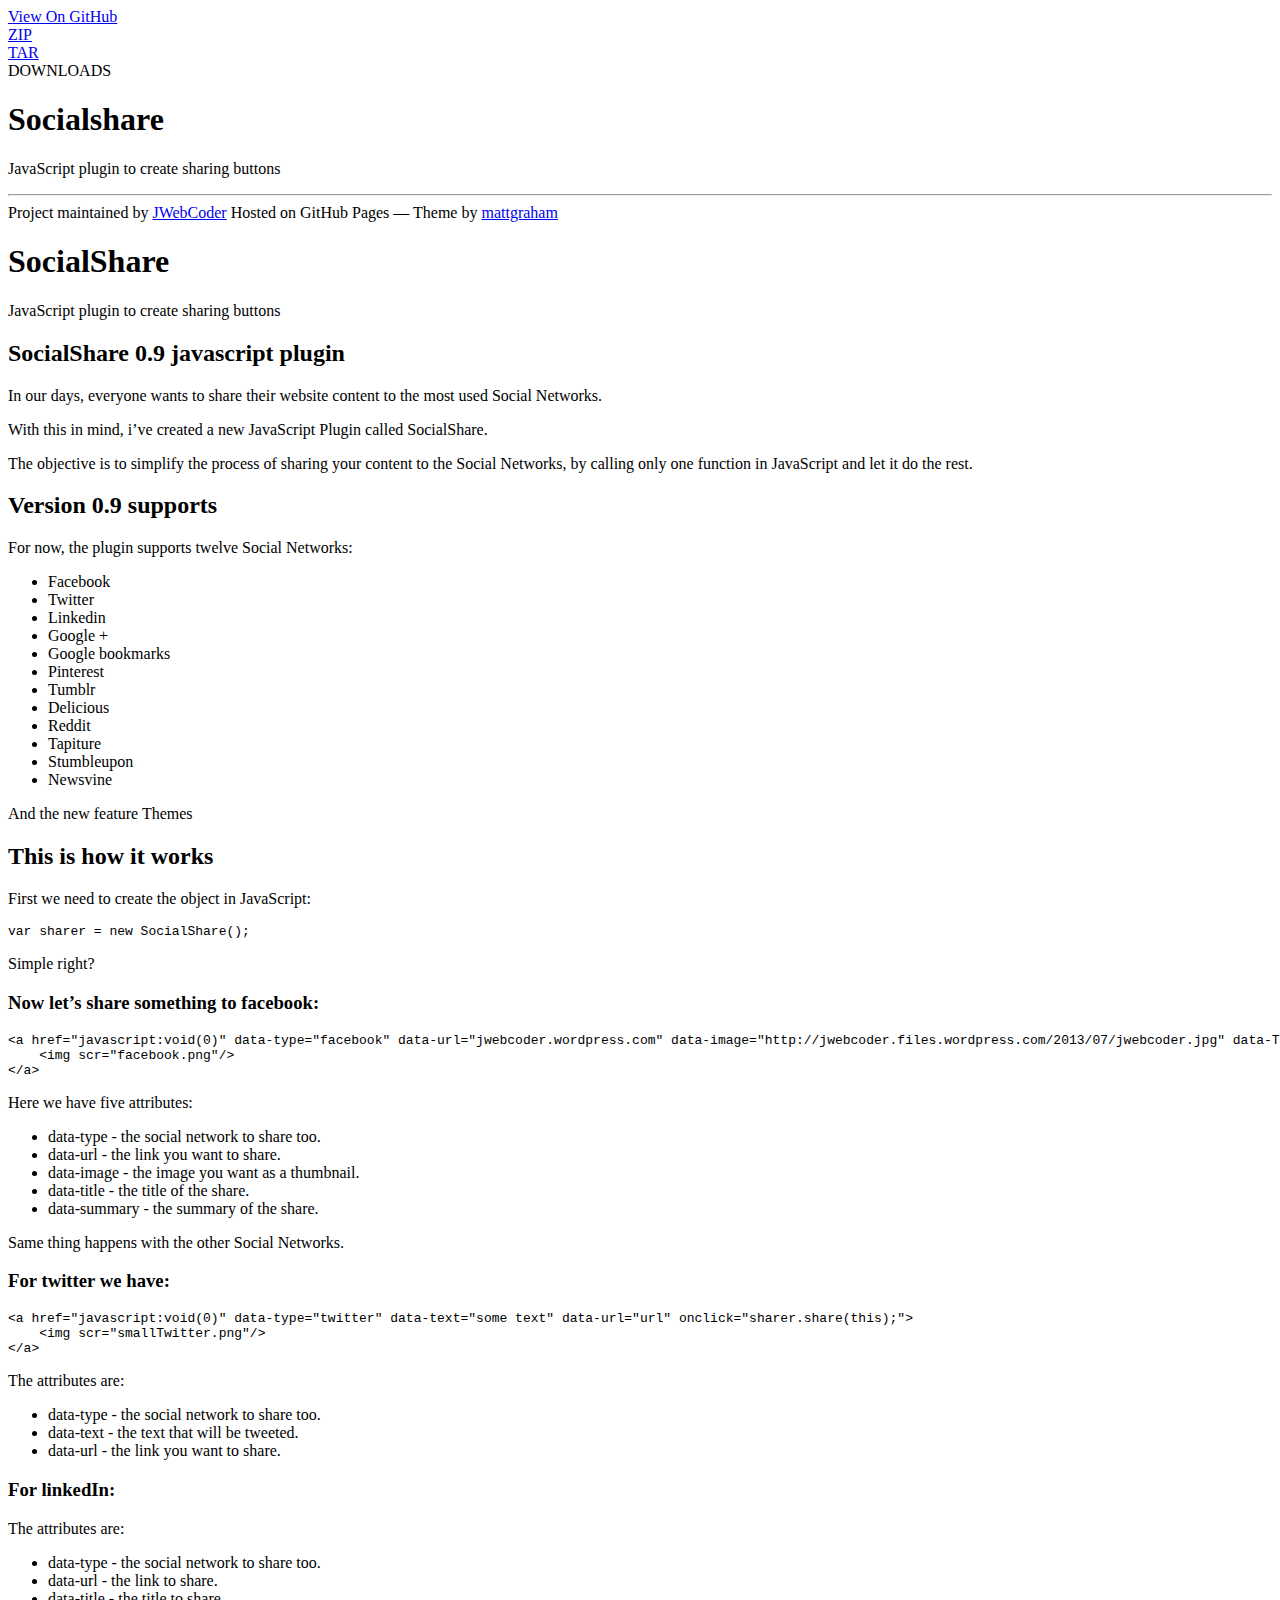
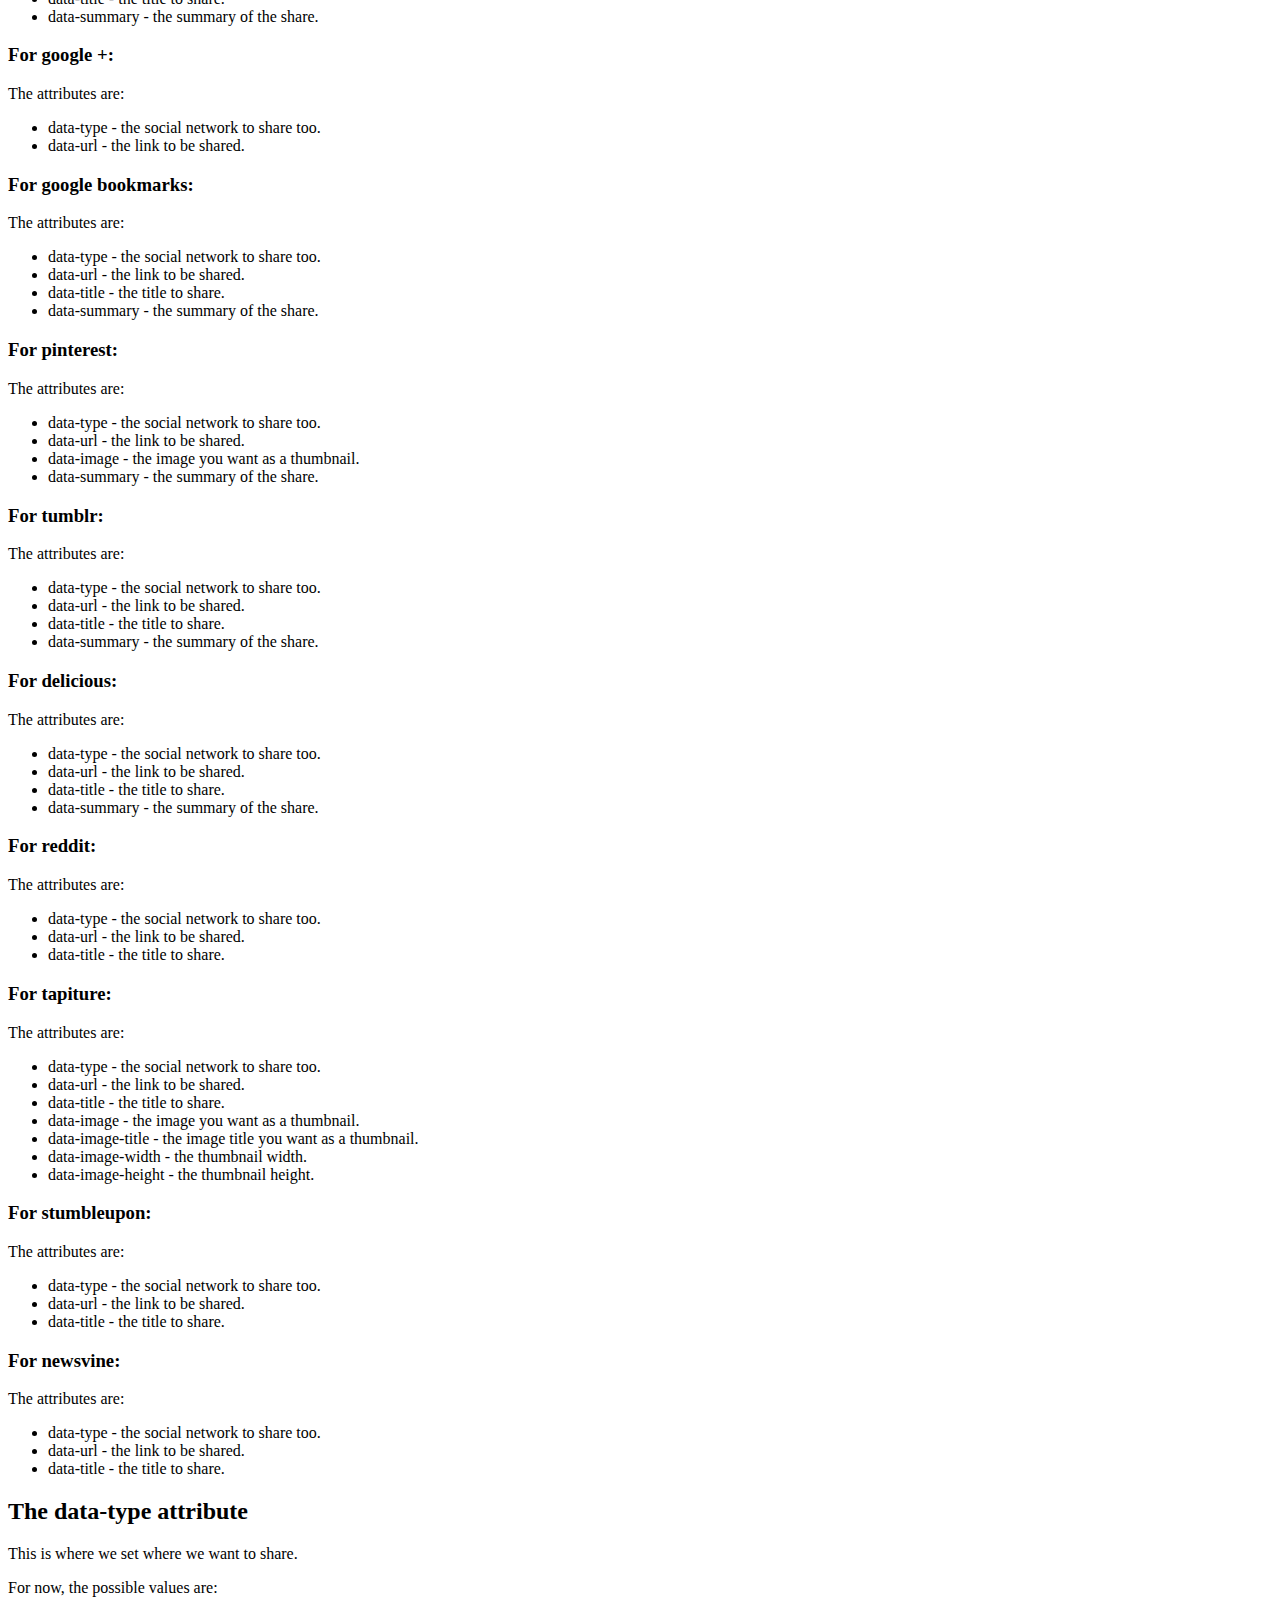
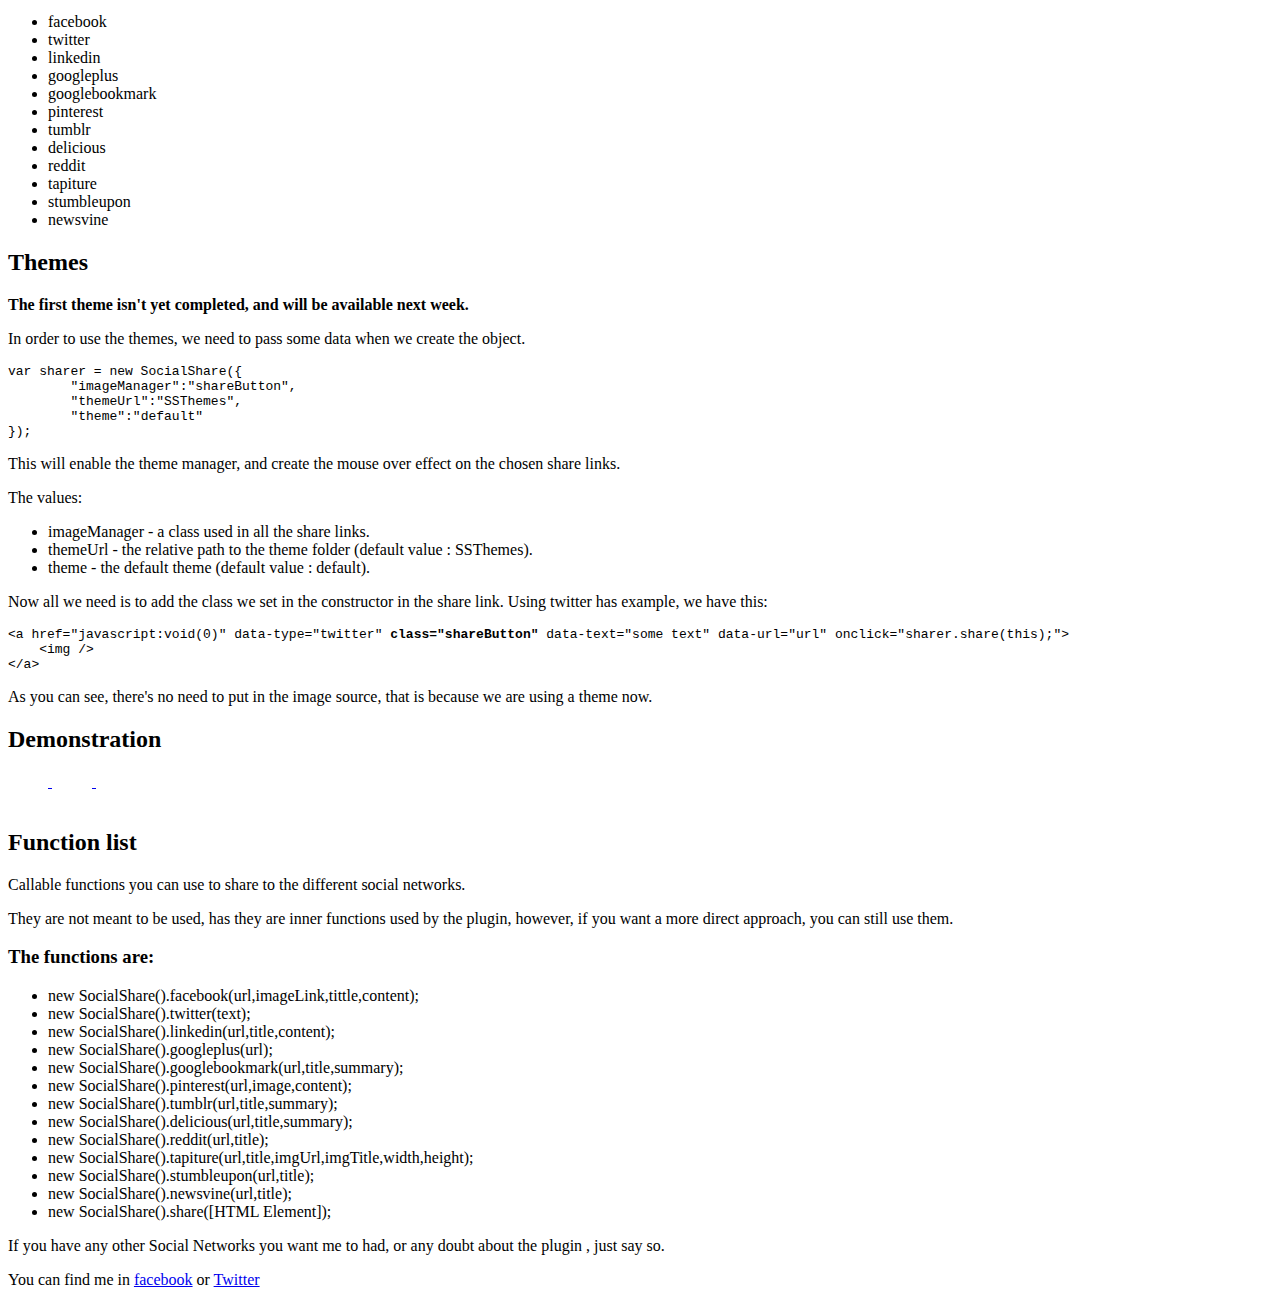
==== index.html @ 1e23820e "Version 0.9" ====
<!doctype html>
<html>
  <head>
    <meta charset="utf-8">
    <meta http-equiv="X-UA-Compatible" content="chrome=1">
    <title>Socialshare by JWebCoder</title>
    <link rel="stylesheet" href="stylesheets/styles.css">
    <link rel="stylesheet" href="stylesheets/pygment_trac.css">
    <script src="https://ajax.googleapis.com/ajax/libs/jquery/1.7.1/jquery.min.js"></script>
    <script src="javascripts/respond.js"></script>
    <script src="javascripts/SocialShare.js"></script>
    <script type="text/javascript">
		var sharer = new SocialShare({
			"imageManager":"shareButton",
			"themeUrl":"javascripts/SSThemes",
			"theme":"default"
		});
    </script>
    <!--[if lt IE 9]>
      <script src="//html5shiv.googlecode.com/svn/trunk/html5.js"></script>
    <![endif]-->
    <!--[if lt IE 8]>
    <link rel="stylesheet" href="stylesheets/ie.css">
    <![endif]-->
    <meta name="viewport" content="width=device-width, initial-scale=1, user-scalable=no">

  </head>
  <body>
      <script type="text/javascript">

        var _gaq = _gaq || [];
        _gaq.push(['_setAccount', 'UA-32471536-1']);
        _gaq.push(['_trackPageview']);
      
        (function() {
          var ga = document.createElement('script'); ga.type = 'text/javascript'; ga.async = true;
          ga.src = ('https:' == document.location.protocol ? 'https://ssl' : 'http://www') + '.google-analytics.com/ga.js';
          var s = document.getElementsByTagName('script')[0]; s.parentNode.insertBefore(ga, s);
        })();
      
      </script>
      <div id="header">
        <nav>
          <li class="fork"><a href="https://github.com/JWebCoder/SocialShare">View On GitHub</a></li>
          <li class="downloads"><a href="https://github.com/JWebCoder/SocialShare/zipball/master">ZIP</a></li>
          <li class="downloads"><a href="https://github.com/JWebCoder/SocialShare/tarball/master">TAR</a></li>
          <li class="title">DOWNLOADS</li>
        </nav>
      </div><!-- end header -->

    <div class="wrapper">

      <section>
        <div id="title">
          <h1>Socialshare</h1>
          <p>JavaScript plugin to create sharing buttons</p>
          <hr>
          <span class="credits left">Project maintained by <a href="https://github.com/JWebCoder">JWebCoder</a></span>
          <span class="credits right">Hosted on GitHub Pages &mdash; Theme by <a href="https://twitter.com/michigangraham">mattgraham</a></span>
        </div>

        <h1>
<a name="socialshare" class="anchor" href="#socialshare"><span class="octicon octicon-link"></span></a>SocialShare</h1>

<p>JavaScript plugin to create sharing buttons</p>

<h2>
<a name="socialshare-09-javascript-plugin" class="anchor" href="#socialshare-09-javascript-plugin"><span class="octicon octicon-link"></span></a>SocialShare 0.9 javascript plugin</h2>

<p>In our days, everyone wants to share their website content to the most used Social Networks.</p>

<p>With this in mind, i’ve created a new JavaScript Plugin called SocialShare.</p>

<p>The objective is to simplify the process of sharing your content to the Social Networks, by calling only one function in JavaScript and let it do the rest.</p>

<h2>
<a name="version-09-supports" class="anchor" href="#version-09-supports"><span class="octicon octicon-link"></span></a>Version 0.9 supports</h2>

<p>For now, the plugin supports twelve Social Networks:</p>

<ul>
<li>Facebook</li>
<li>Twitter</li>
<li>Linkedin</li>
<li>Google +</li>
<li>Google bookmarks</li>
<li>Pinterest</li>
<li>Tumblr</li>
<li>Delicious</li>
<li>Reddit</li>
<li>Tapiture</li>
<li>Stumbleupon</li>
<li>Newsvine</li>
</ul>

<p>And the new feature Themes</p>
<h2>
<a name="this-is-how-it-works" class="anchor" href="#this-is-how-it-works"><span class="octicon octicon-link"></span></a>This is how it works</h2>

<p>First we need to create the object in JavaScript:</p>

<pre><code>var sharer = new SocialShare();
</code></pre>

<p>Simple right?</p>

<h3>
<a name="now-lets-share-something-to-facebook" class="anchor" href="#now-lets-share-something-to-facebook"><span class="octicon octicon-link"></span></a>Now let’s share something to facebook:</h3>

<pre><code>&lt;a href="javascript:void(0)" data-type="facebook" data-url="jwebcoder.wordpress.com" data-image="http://jwebcoder.files.wordpress.com/2013/07/jwebcoder.jpg" data-Title="JWebCoder - The blog you can't miss" data-summary="A blog with a little bit of everything in computer programming, applications, games, hardware, etc... Try, view and comment." onclick="sharer.share(this);"&gt;
    &lt;img scr="facebook.png"/&gt;
&lt;/a&gt;
</code></pre>

<p>Here we have five attributes:</p>

<ul>
<li>data-type - the social network to share too.</li>
<li>data-url - the link you want to share.</li>
<li>data-image - the image you want as a thumbnail.</li>
<li>data-title - the title of the share.</li>
<li>data-summary - the summary of the share.</li>
</ul><p>Same thing happens with the other Social Networks.</p>

<h3>
<a name="for-twitter-we-have" class="anchor" href="#for-twitter-we-have"><span class="octicon octicon-link"></span></a>For twitter we have:</h3>

<pre><code>&lt;a href="javascript:void(0)" data-type="twitter" data-text="some text" data-url="url" onclick="sharer.share(this);"&gt;
    &lt;img scr="smallTwitter.png"/&gt;
&lt;/a&gt;
</code></pre>

<p>The attributes are:</p>

<ul>
<li>data-type - the social network to share too.</li>
<li>data-text - the text that will be tweeted.</li>
<li>data-url - the link you want to share.</li>
</ul><h3>
<a name="for-linkedin" class="anchor" href="#for-linkedin"><span class="octicon octicon-link"></span></a>For linkedIn:</h3>

<p>The attributes are:</p>

<ul>
<li>data-type - the social network to share too.</li>
<li>data-url - the link to share.</li>
<li>data-title - the title to share.</li>
<li>data-summary - the summary of the share.</li>
</ul><h3>
<a name="for-google-" class="anchor" href="#for-google-"><span class="octicon octicon-link"></span></a>For google +:</h3>

<p>The attributes are:</p>

<ul>
<li>data-type - the social network to share too.</li>
<li>data-url - the link to be shared.</li>
</ul><h3>
<a name="for-google-bookmarks" class="anchor" href="#for-google-bookmarks"><span class="octicon octicon-link"></span></a>For google bookmarks:</h3>

<p>The attributes are:</p>

<ul>
<li>data-type - the social network to share too.</li>
<li>data-url - the link to be shared.</li>
<li>data-title - the title to share.</li>
<li>data-summary - the summary of the share.</li>
</ul><h3>
<a name="for-pinterest" class="anchor" href="#for-pinterest"><span class="octicon octicon-link"></span></a>For pinterest:</h3>

<p>The attributes are:</p>

<ul>
<li>data-type - the social network to share too.</li>
<li>data-url - the link to be shared.</li>
<li>data-image - the image you want as a thumbnail.</li>
<li>data-summary - the summary of the share.</li>
</ul><h3>
<a name="for-tumblr" class="anchor" href="#for-tumblr"><span class="octicon octicon-link"></span></a>For tumblr:</h3>

<p>The attributes are:</p>

<ul>
<li>data-type - the social network to share too.</li>
<li>data-url - the link to be shared.</li>
<li>data-title - the title to share.</li>
<li>data-summary - the summary of the share.</li>
</ul><h3>
<a name="for-delicious" class="anchor" href="#for-delicious"><span class="octicon octicon-link"></span></a>For delicious:</h3>

<p>The attributes are:</p>

<ul>
<li>data-type - the social network to share too.</li>
<li>data-url - the link to be shared.</li>
<li>data-title - the title to share.</li>
<li>data-summary - the summary of the share.</li>
</ul><h3>
<a name="for-reddit" class="anchor" href="#for-reddit"><span class="octicon octicon-link"></span></a>For reddit:</h3>

<p>The attributes are:</p>

<ul>
<li>data-type - the social network to share too.</li>
<li>data-url - the link to be shared.</li>
<li>data-title - the title to share.</li>
</ul><h3>
<a name="for-tapiture" class="anchor" href="#for-tapiture"><span class="octicon octicon-link"></span></a>For tapiture:</h3>

<p>The attributes are:</p>

<ul>
<li>data-type - the social network to share too.</li>
<li>data-url - the link to be shared.</li>
<li>data-title - the title to share.</li>
<li>data-image - the image you want as a thumbnail.</li>
<li>data-image-title - the image title you want as a thumbnail.</li>
<li>data-image-width - the thumbnail width.</li>
<li>data-image-height - the thumbnail height.</li>
</ul><h3>
<a name="for-stumbleupon" class="anchor" href="#for-stumbleupon"><span class="octicon octicon-link"></span></a>For stumbleupon:</h3>

<p>The attributes are:</p>

<ul>
<li>data-type - the social network to share too.</li>
<li>data-url - the link to be shared.</li>
<li>data-title - the title to share.</li>
</ul><h3>
<a name="for-newsvine" class="anchor" href="#for-newsvine"><span class="octicon octicon-link"></span></a>For newsvine:</h3>

<p>The attributes are:</p>

<ul>
<li>data-type - the social network to share too.</li>
<li>data-url - the link to be shared.</li>
<li>data-title - the title to share.</li>
</ul><h2>
<a name="the-data-type-attribute" class="anchor" href="#the-data-type-attribute"><span class="octicon octicon-link"></span></a>The data-type attribute</h2>

<p>This is where we set where we want to share.</p>

<p>For now, the possible values are:</p>

<ul>
<li>facebook</li>
<li>twitter</li>
<li>linkedin</li>
<li>googleplus</li>
<li>googlebookmark</li>
<li>pinterest</li>
<li>tumblr</li>
<li>delicious</li>
<li>reddit</li>
<li>tapiture</li>
<li>stumbleupon</li>
<li>newsvine</li>
</ul><h2>
<a name="themes" class="anchor" href="#themes"><span class="octicon octicon-link"></span></a>Themes</h2>

<p><strong>The first theme isn't yet completed, and will be available next week.</strong></p>

<p>In order to use the themes, we need to pass some data when we create the object.</p>
<pre><code>var sharer = new SocialShare({
	"imageManager":"shareButton",
	"themeUrl":"SSThemes",
	"theme":"default"
});
</code></pre>

<p>This will enable the theme manager, and create the mouse over effect on the chosen share links.</p>
<p>The values:</p>
<ul>
<li>imageManager - a class used in all the share links.</li>
<li>themeUrl - the relative path to the theme folder (default value : SSThemes).</li>
<li>theme - the default theme (default value : default).</li>
</ul>

<p>Now all we need is to add the class we set in the constructor in the share link. Using twitter has example, we have this:</p>

<pre><code>&lt;a href="javascript:void(0)" data-type="twitter" <strong>class="shareButton"</strong> data-text="some text" data-url="url" onclick="sharer.share(this);"&gt;
    &lt;img /&gt;
&lt;/a&gt;
</code></pre>

<p>As you can see, there's no need to put in the image source, that is because we are using a theme now.</p>

<h2>Demonstration</h2>
<a href="javascript:void(0)" class="shareButton" onclick="sharer.share(this);" data-type="facebook" data-url="https://github.com/JWebCoder/SocialShare/" data-image="http://jwebcoder.files.wordpress.com/2013/07/social-share.jpg?w=600&h=270&crop=1" data-title="SocialShare - the best Sharing plugin" data-summary="The objective is to simplify the process of sharing your content to the Social Networks, by calling only one function in JavaScript and let it do the rest.">
<img style="width:40px;"/>
</a>
<a href="javascript:void(0)" class="shareButton" onclick="sharer.share(this);" data-type="twitter" data-url="https://github.com/JWebCoder/SocialShare/" data-text="SocialShare - the best Sharing plugin">
<img style="width:40px;"/>
</a>
<a href="javascript:void(0)" class="shareButton" onclick="sharer.share(this);" data-type="linkedin" data-url="https://github.com/JWebCoder/SocialShare/" data-title="SocialShare - the best Sharing plugin" data-summary="The objective is to simplify the process of sharing your content to the Social Networks, by calling only one function in JavaScript and let it do the rest.">
<img style="width:40px;"/>
</a>
<br/><br/>
<h2>
<a name="function-list" class="anchor" href="#function-list"><span class="octicon octicon-link"></span></a>Function list</h2>

<p>Callable functions you can use to share to the different social networks.</p>

<p>They are not meant to be used, has they are inner functions used by the plugin, however, if you want a more direct approach, you can still use them.</p>

<h3>
<a name="the-functions-are" class="anchor" href="#the-functions-are"><span class="octicon octicon-link"></span></a>The functions are:</h3>

<ul>
<li>new SocialShare().facebook(url,imageLink,tittle,content);</li>
<li>new SocialShare().twitter(text);</li>
<li>new SocialShare().linkedin(url,title,content);</li>
<li>new SocialShare().googleplus(url);</li>
<li>new SocialShare().googlebookmark(url,title,summary);</li>
<li>new SocialShare().pinterest(url,image,content);</li>
<li>new SocialShare().tumblr(url,title,summary);</li>
<li>new SocialShare().delicious(url,title,summary);</li>
<li>new SocialShare().reddit(url,title);</li>
<li>new SocialShare().tapiture(url,title,imgUrl,imgTitle,width,height);</li>
<li>new SocialShare().stumbleupon(url,title);</li>
<li>new SocialShare().newsvine(url,title);</li>
<li>new SocialShare().share([HTML Element]);</li>
</ul><p>If you have any other Social Networks you want me to had, or any doubt about the plugin , just say so.</p>

<p>You can find me in <a href="https://www.facebook.com/JWebCoder">facebook</a> or <a href="https://twitter.com/JWebCoder">Twitter</a></p>
      </section>

    </div>
    <!--[if !IE]><script>fixScale(document);</script><![endif]-->
    
  </body>
</html>
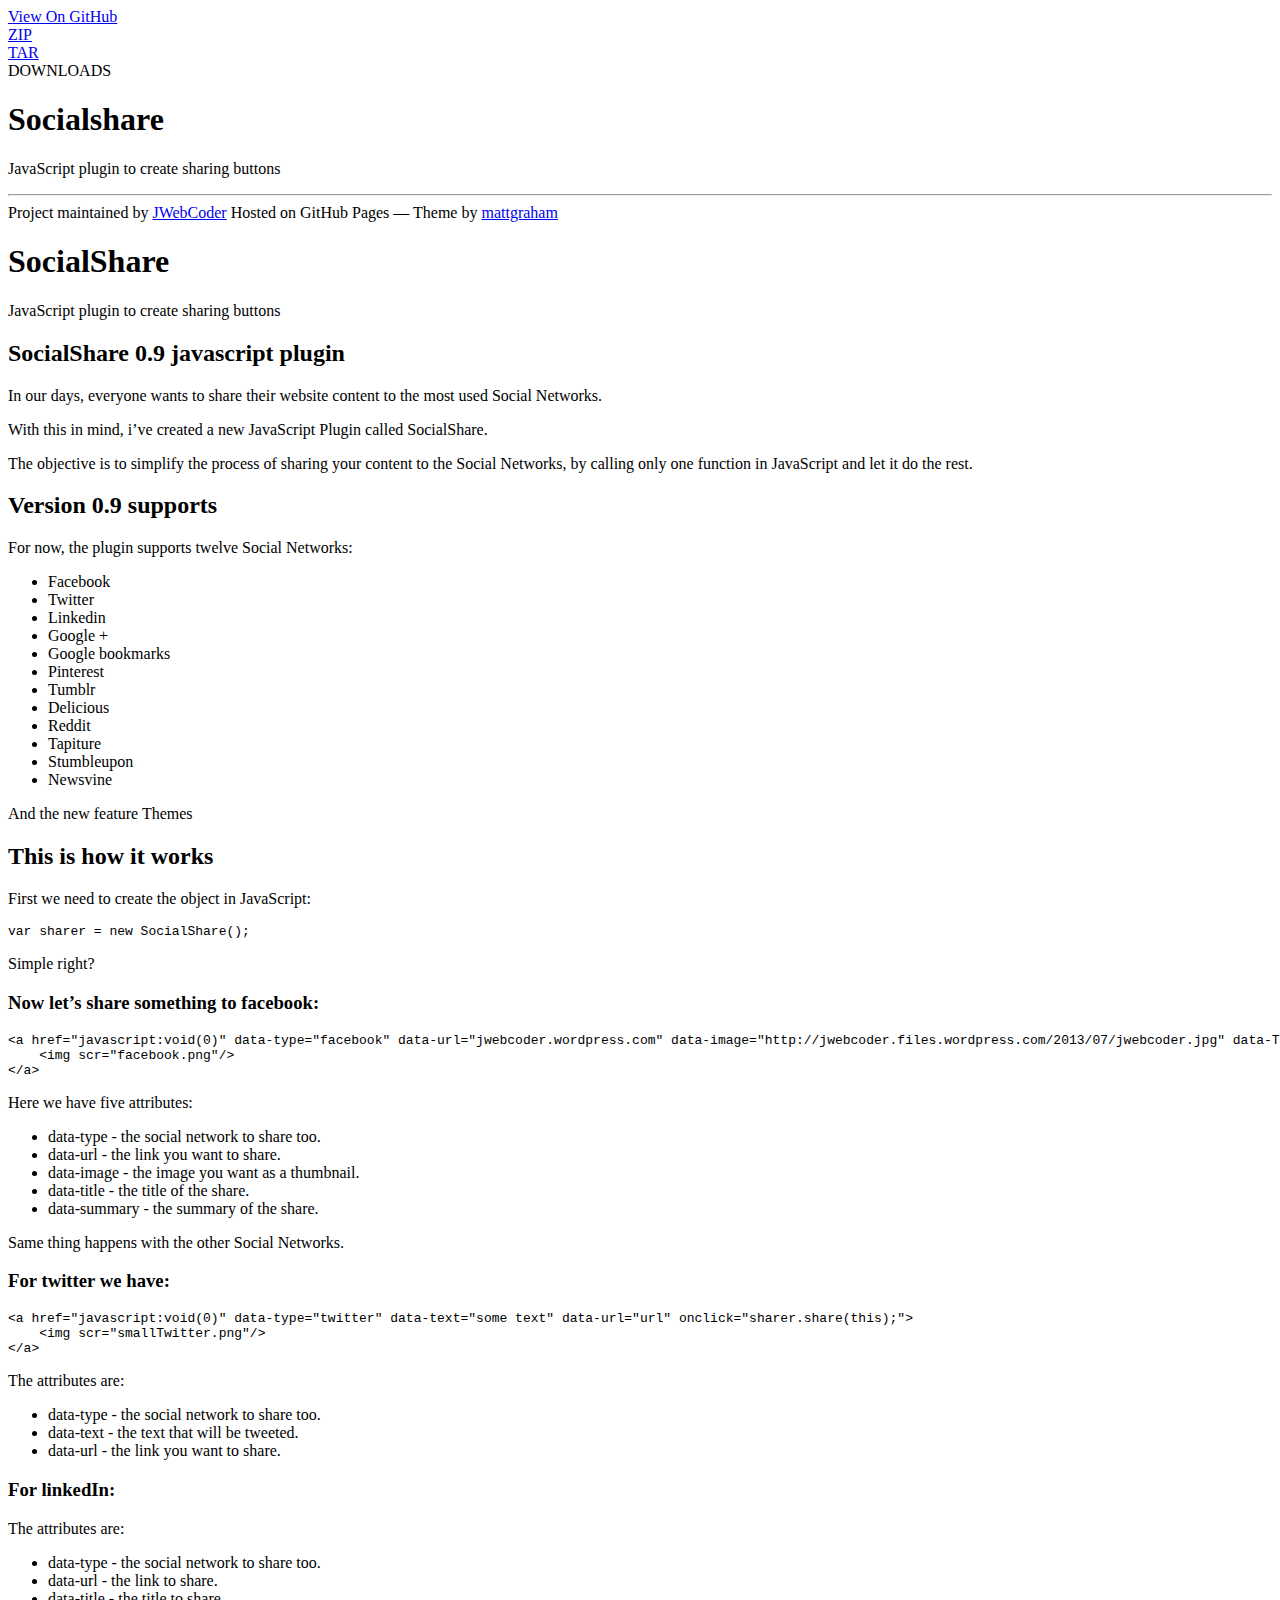
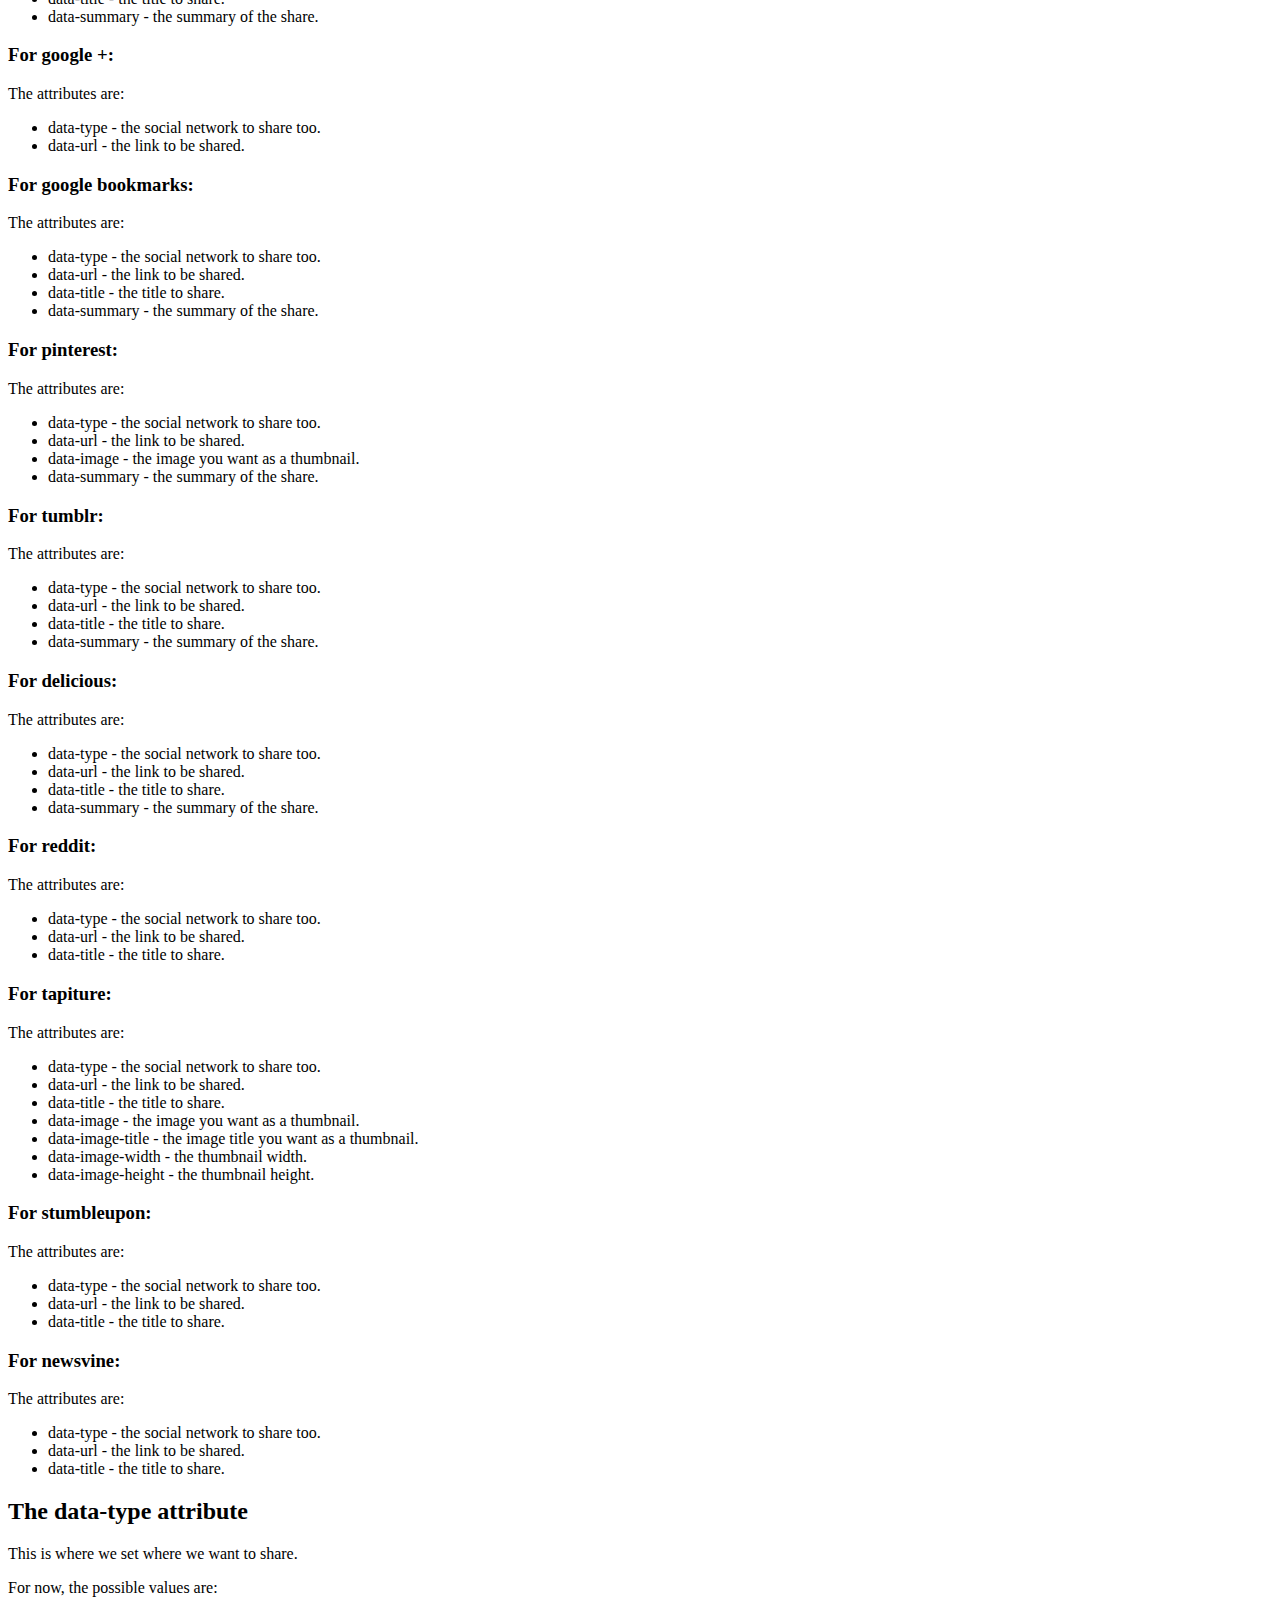
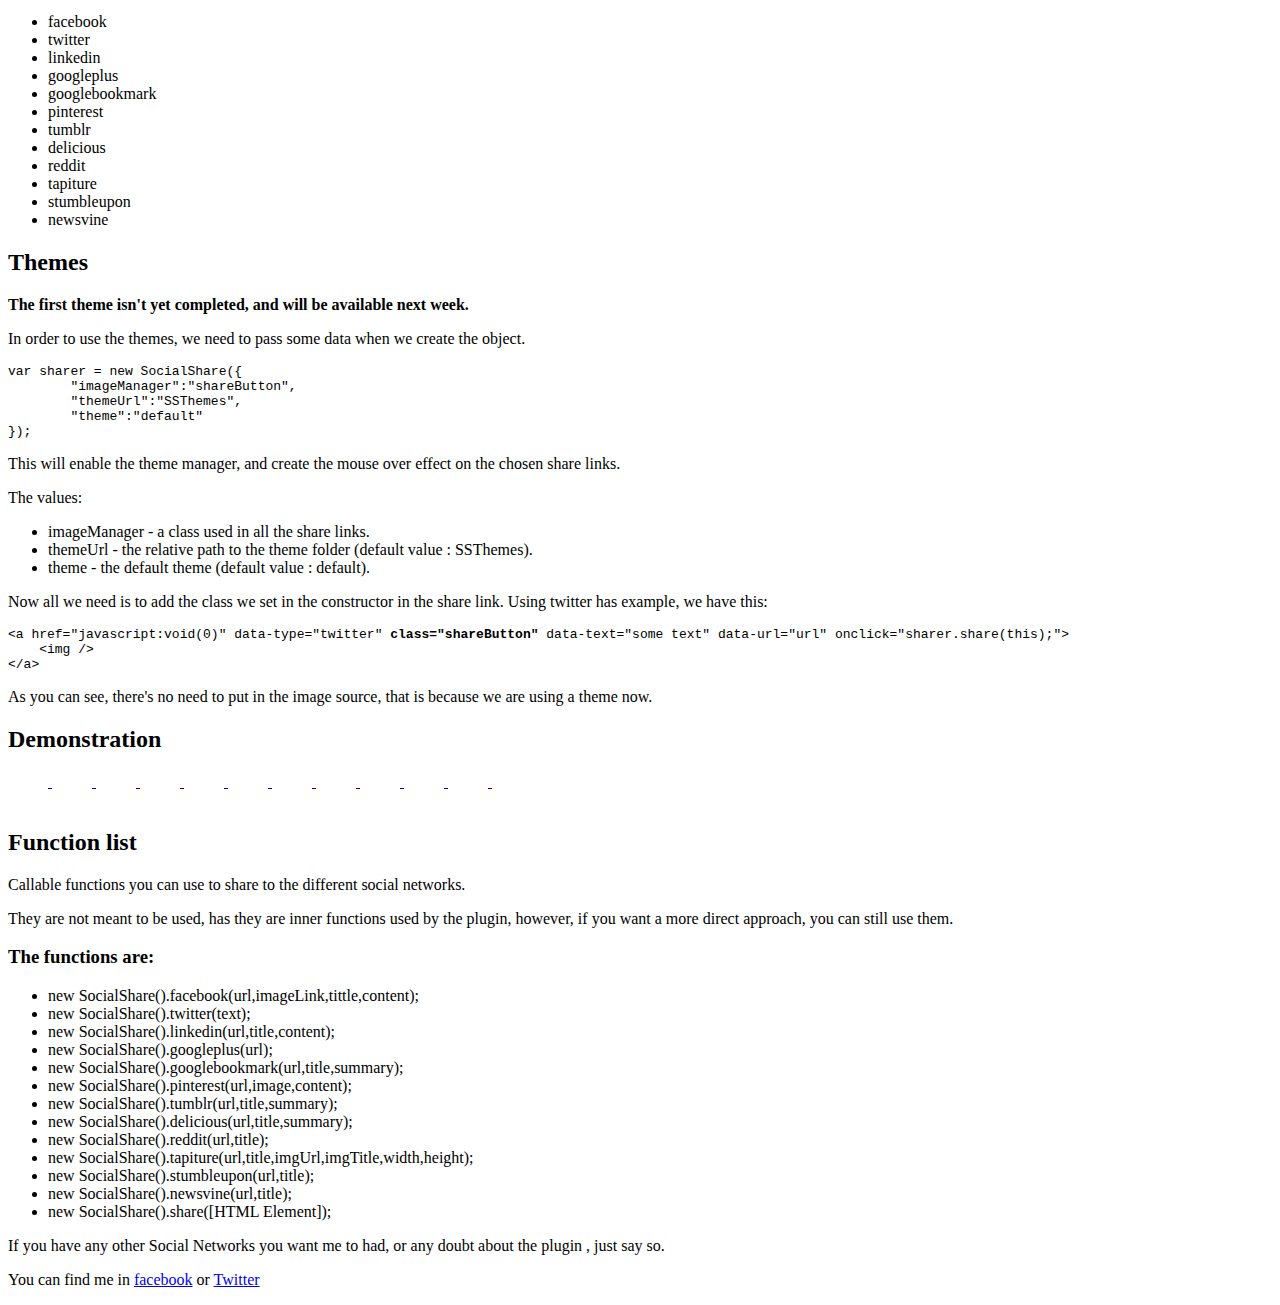
==== commit ee224ce3: "Theme update" ====
--- a/index.html
+++ b/index.html
@@ -12,7 +12,7 @@
     <script type="text/javascript">
 		var sharer = new SocialShare({
 			"imageManager":"shareButton",
-			"themeUrl":"javascripts/SSThemes",
+			"themeUrl":"SSThemes",
 			"theme":"default"
 		});
     </script>
@@ -294,6 +294,33 @@
 <a href="javascript:void(0)" class="shareButton" onclick="sharer.share(this);" data-type="linkedin" data-url="https://github.com/JWebCoder/SocialShare/" data-title="SocialShare - the best Sharing plugin" data-summary="The objective is to simplify the process of sharing your content to the Social Networks, by calling only one function in JavaScript and let it do the rest.">
 <img style="width:40px;"/>
 </a>
+<a href="javascript:void(0)" class="shareButton" onclick="sharer.share(this);" data-type="googleplus" data-url="https://github.com/JWebCoder/SocialShare/">
+<img style="width:40px;"/>
+</a>
+<a href="javascript:void(0)" class="shareButton" onclick="sharer.share(this);" data-type="googlebookmark" data-url="https://github.com/JWebCoder/SocialShare/" data-title="SocialShare - the best Sharing plugin" data-summary="The objective is to simplify the process of sharing your content to the Social Networks, by calling only one function in JavaScript and let it do the rest.">
+<img style="width:40px;"/>
+</a>
+<a href="javascript:void(0)" class="shareButton" onclick="sharer.share(this);" data-type="pinterest" data-url="https://github.com/JWebCoder/SocialShare/" data-image="http://jwebcoder.files.wordpress.com/2013/07/social-share.jpg?w=600&h=270&crop=1" data-summary="The objective is to simplify the process of sharing your content to the Social Networks, by calling only one function in JavaScript and let it do the rest.">
+<img style="width:40px;"/>
+</a>
+<a href="javascript:void(0)" class="shareButton" onclick="sharer.share(this);" data-type="tumblr" data-url="https://github.com/JWebCoder/SocialShare/" data-title="SocialShare - the best Sharing plugin" data-summary="The objective is to simplify the process of sharing your content to the Social Networks, by calling only one function in JavaScript and let it do the rest.">
+<img style="width:40px;"/>
+</a>
+<a href="javascript:void(0)" class="shareButton" onclick="sharer.share(this);" data-type="delicious" data-url="https://github.com/JWebCoder/SocialShare/" data-title="SocialShare - the best Sharing plugin" data-summary="The objective is to simplify the process of sharing your content to the Social Networks, by calling only one function in JavaScript and let it do the rest.">
+<img style="width:40px;"/>
+</a>
+<a href="javascript:void(0)" class="shareButton" onclick="sharer.share(this);" data-type="reddit" data-url="https://github.com/JWebCoder/SocialShare/" data-title="SocialShare - the best Sharing plugin">
+<img style="width:40px;"/>
+</a>
+<a href="javascript:void(0)" class="shareButton" onclick="sharer.share(this);" data-type="tapiture" data-url="https://github.com/JWebCoder/SocialShare/" data-title="SocialShare - the best Sharing plugin" data-image="http://jwebcoder.files.wordpress.com/2013/07/social-share.jpg?w=600&h=270&crop=1" data-image-title="Social Share where you want." data-image-width="600"data-image-height="270">
+<img style="width:40px;"/>
+</a>
+<a href="javascript:void(0)" class="shareButton" onclick="sharer.share(this);" data-type="stumbleupon" data-url="https://github.com/JWebCoder/SocialShare/" data-title="SocialShare - the best Sharing plugin">
+<img style="width:40px;"/>
+</a>
+<a href="javascript:void(0)" class="shareButton" onclick="sharer.share(this);" data-type="newsvine" data-url="https://github.com/JWebCoder/SocialShare/" data-title="SocialShare - the best Sharing plugin">
+<img style="width:40px;"/>
+</a>
 <br/><br/>
 <h2>
 <a name="function-list" class="anchor" href="#function-list"><span class="octicon octicon-link"></span></a>Function list</h2>
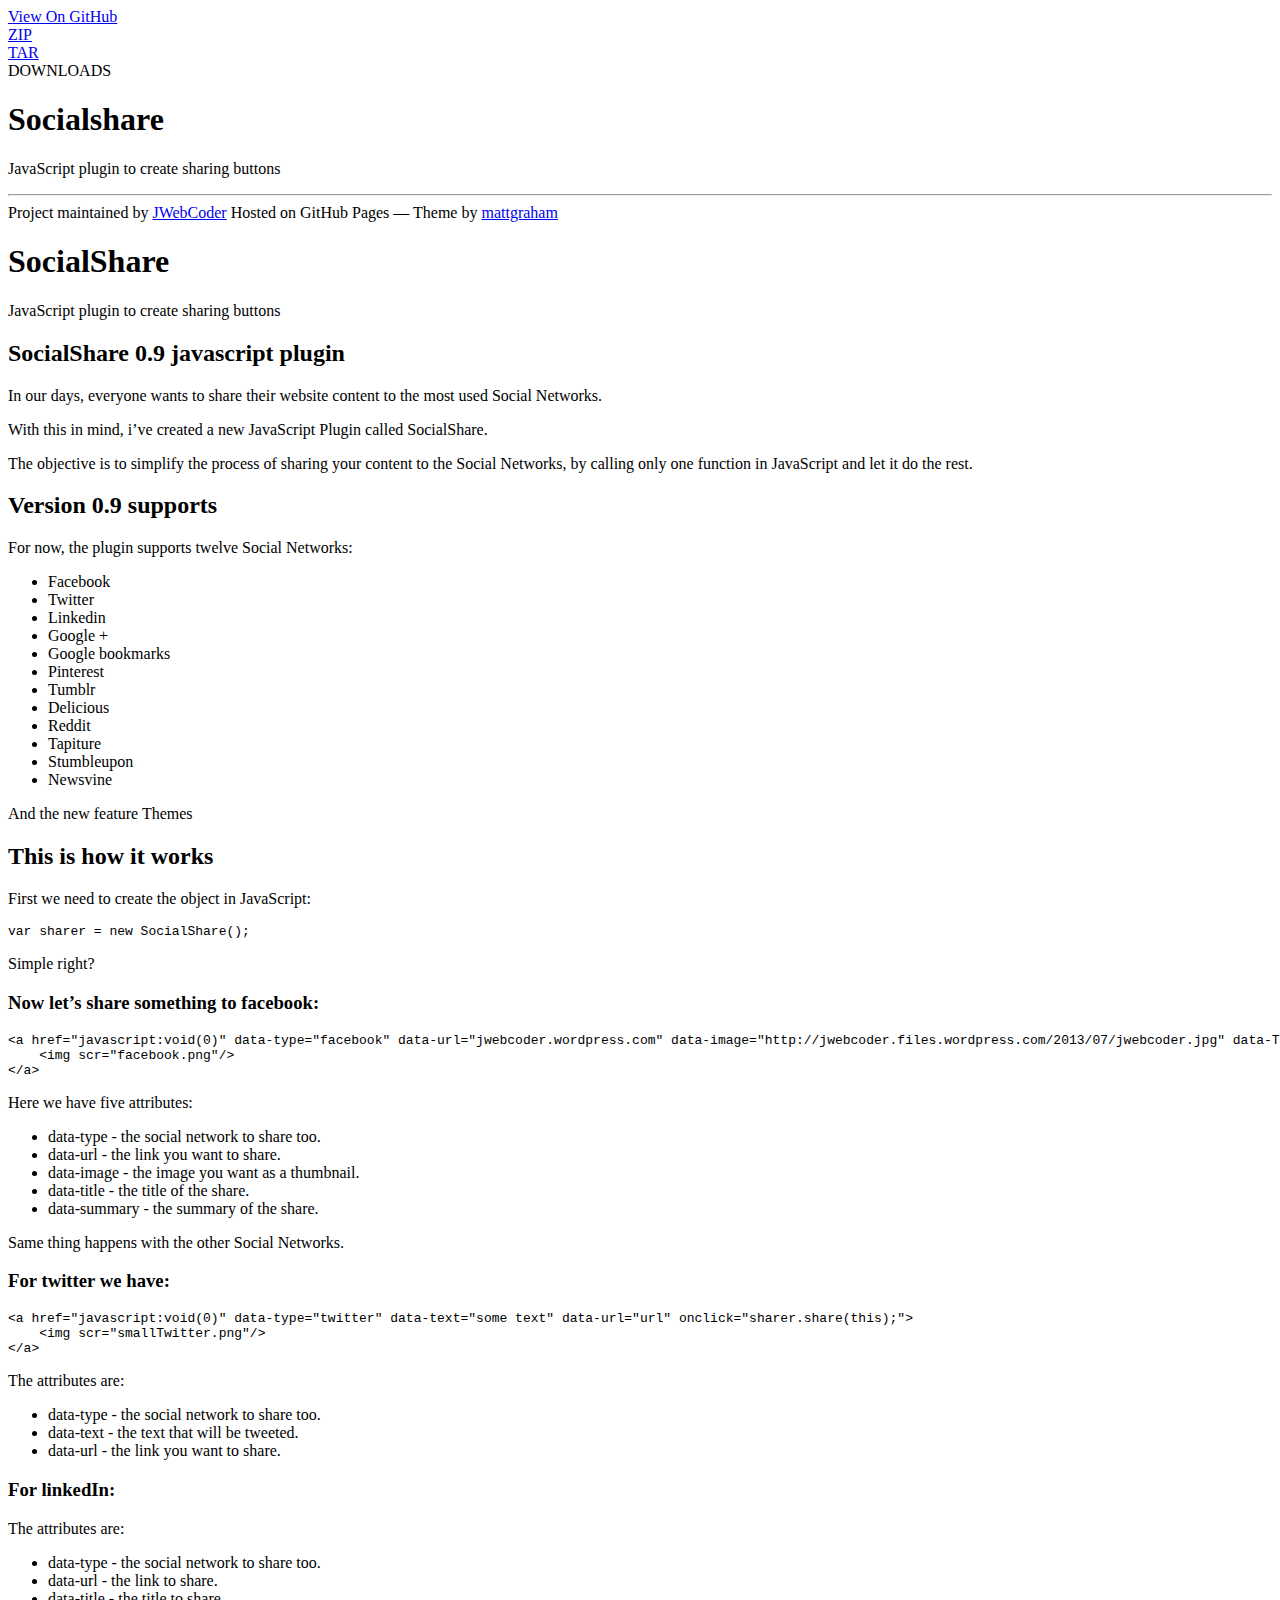
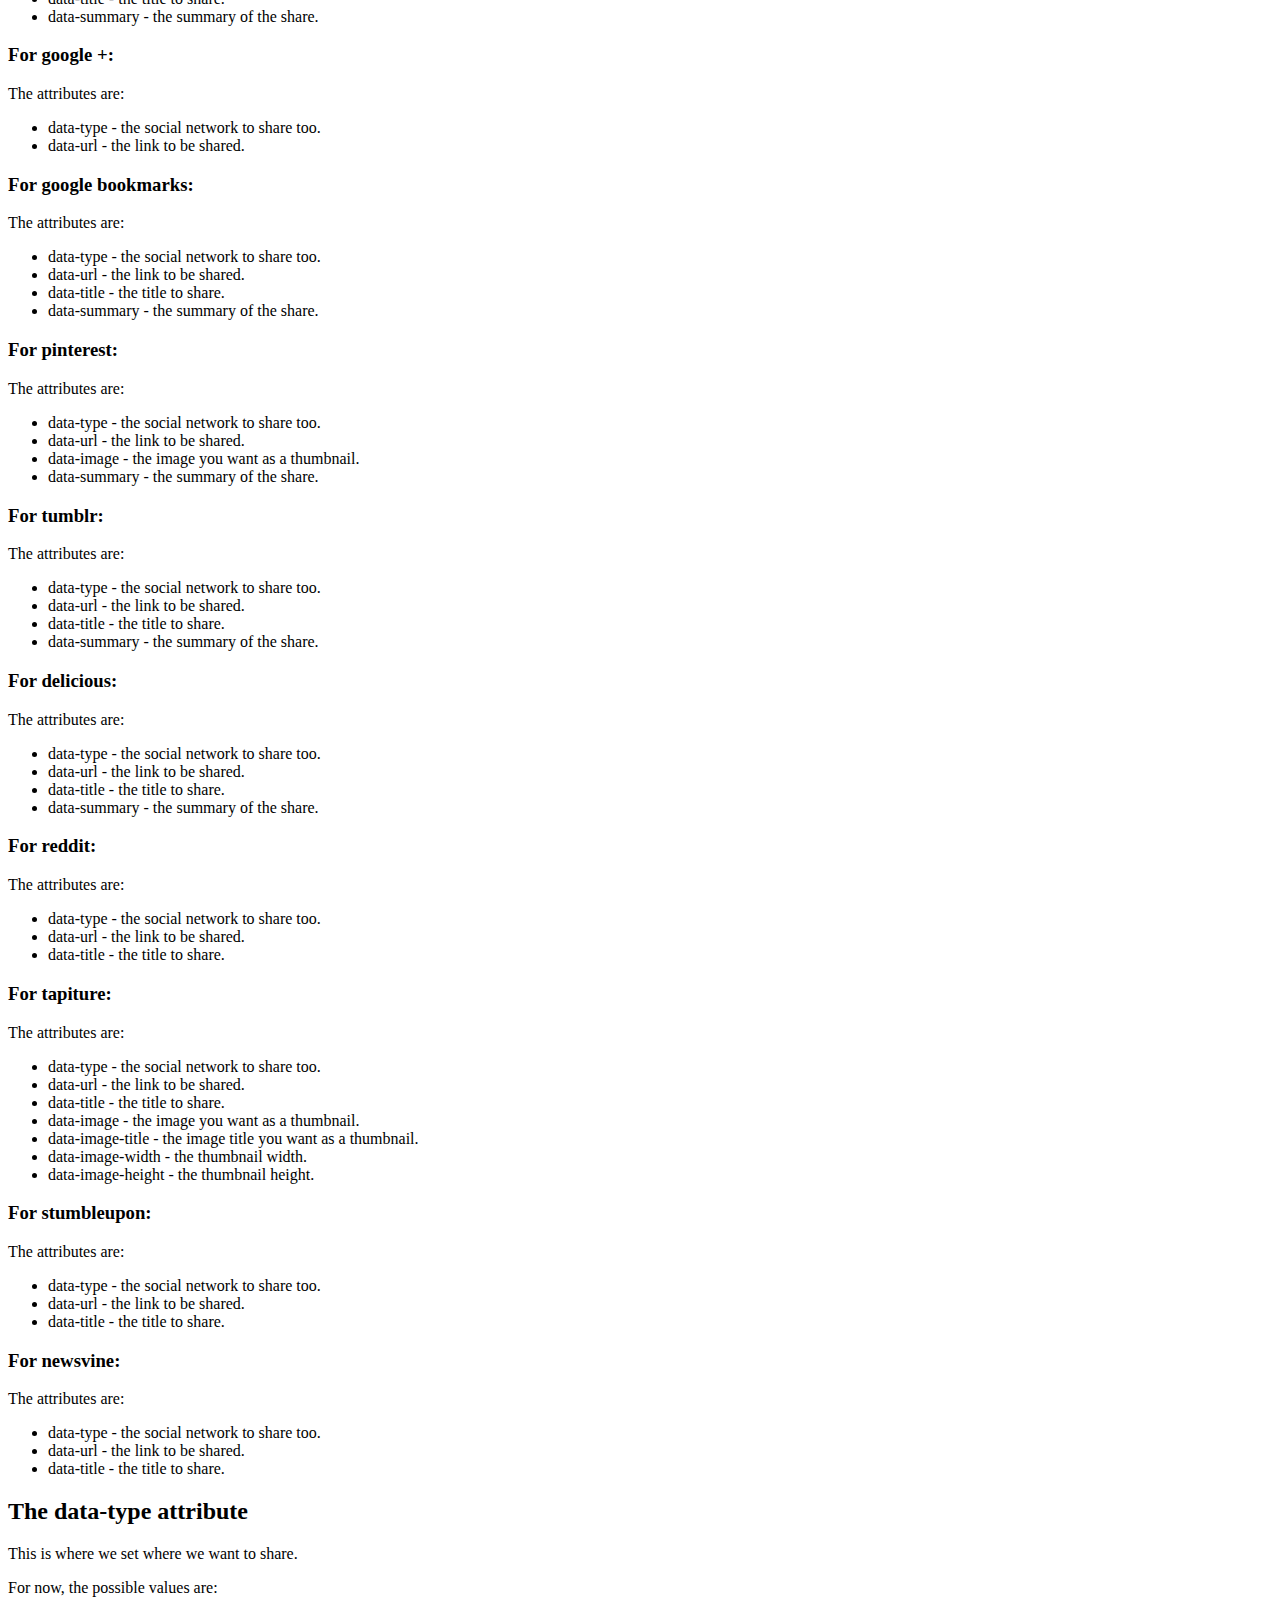
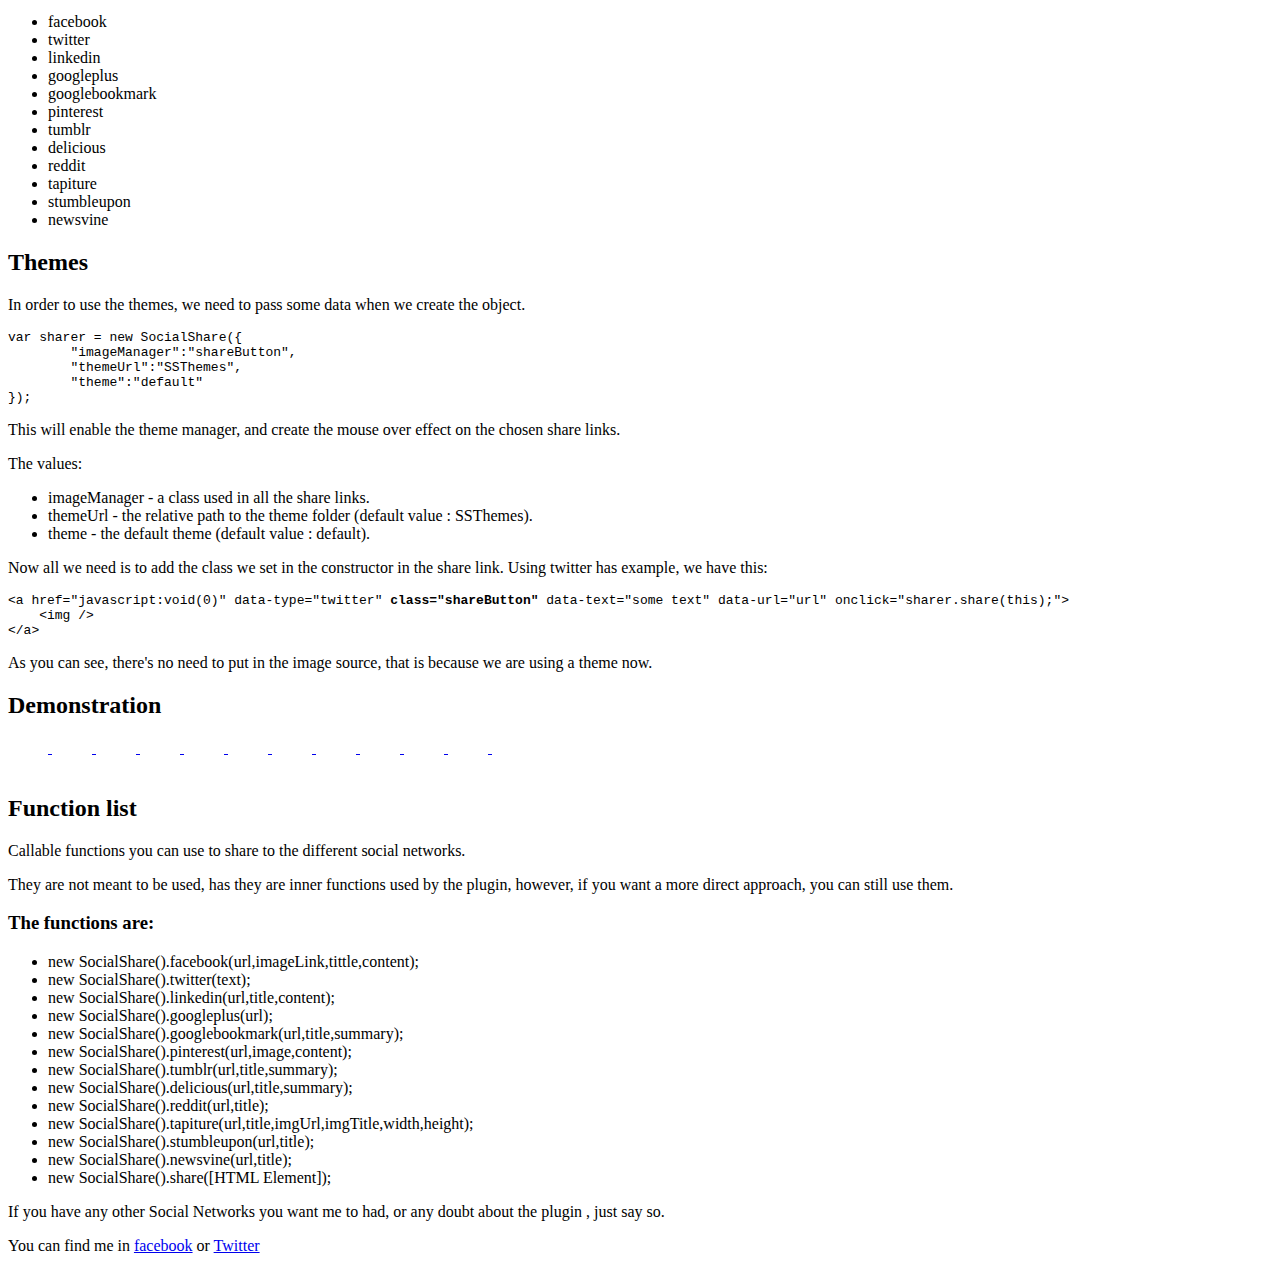
==== commit 0e9b81ab: "Update index.html" ====
--- a/index.html
+++ b/index.html
@@ -13,7 +13,8 @@
 		var sharer = new SocialShare({
 			"imageManager":"shareButton",
 			"themeUrl":"SSThemes",
-			"theme":"default"
+			"theme":"default",
+			"invertTheme":true
 		});
     </script>
     <!--[if lt IE 9]>
@@ -257,8 +258,6 @@
 </ul><h2>
 <a name="themes" class="anchor" href="#themes"><span class="octicon octicon-link"></span></a>Themes</h2>
 
-<p><strong>The first theme isn't yet completed, and will be available next week.</strong></p>
-
 <p>In order to use the themes, we need to pass some data when we create the object.</p>
 <pre><code>var sharer = new SocialShare({
 	"imageManager":"shareButton",
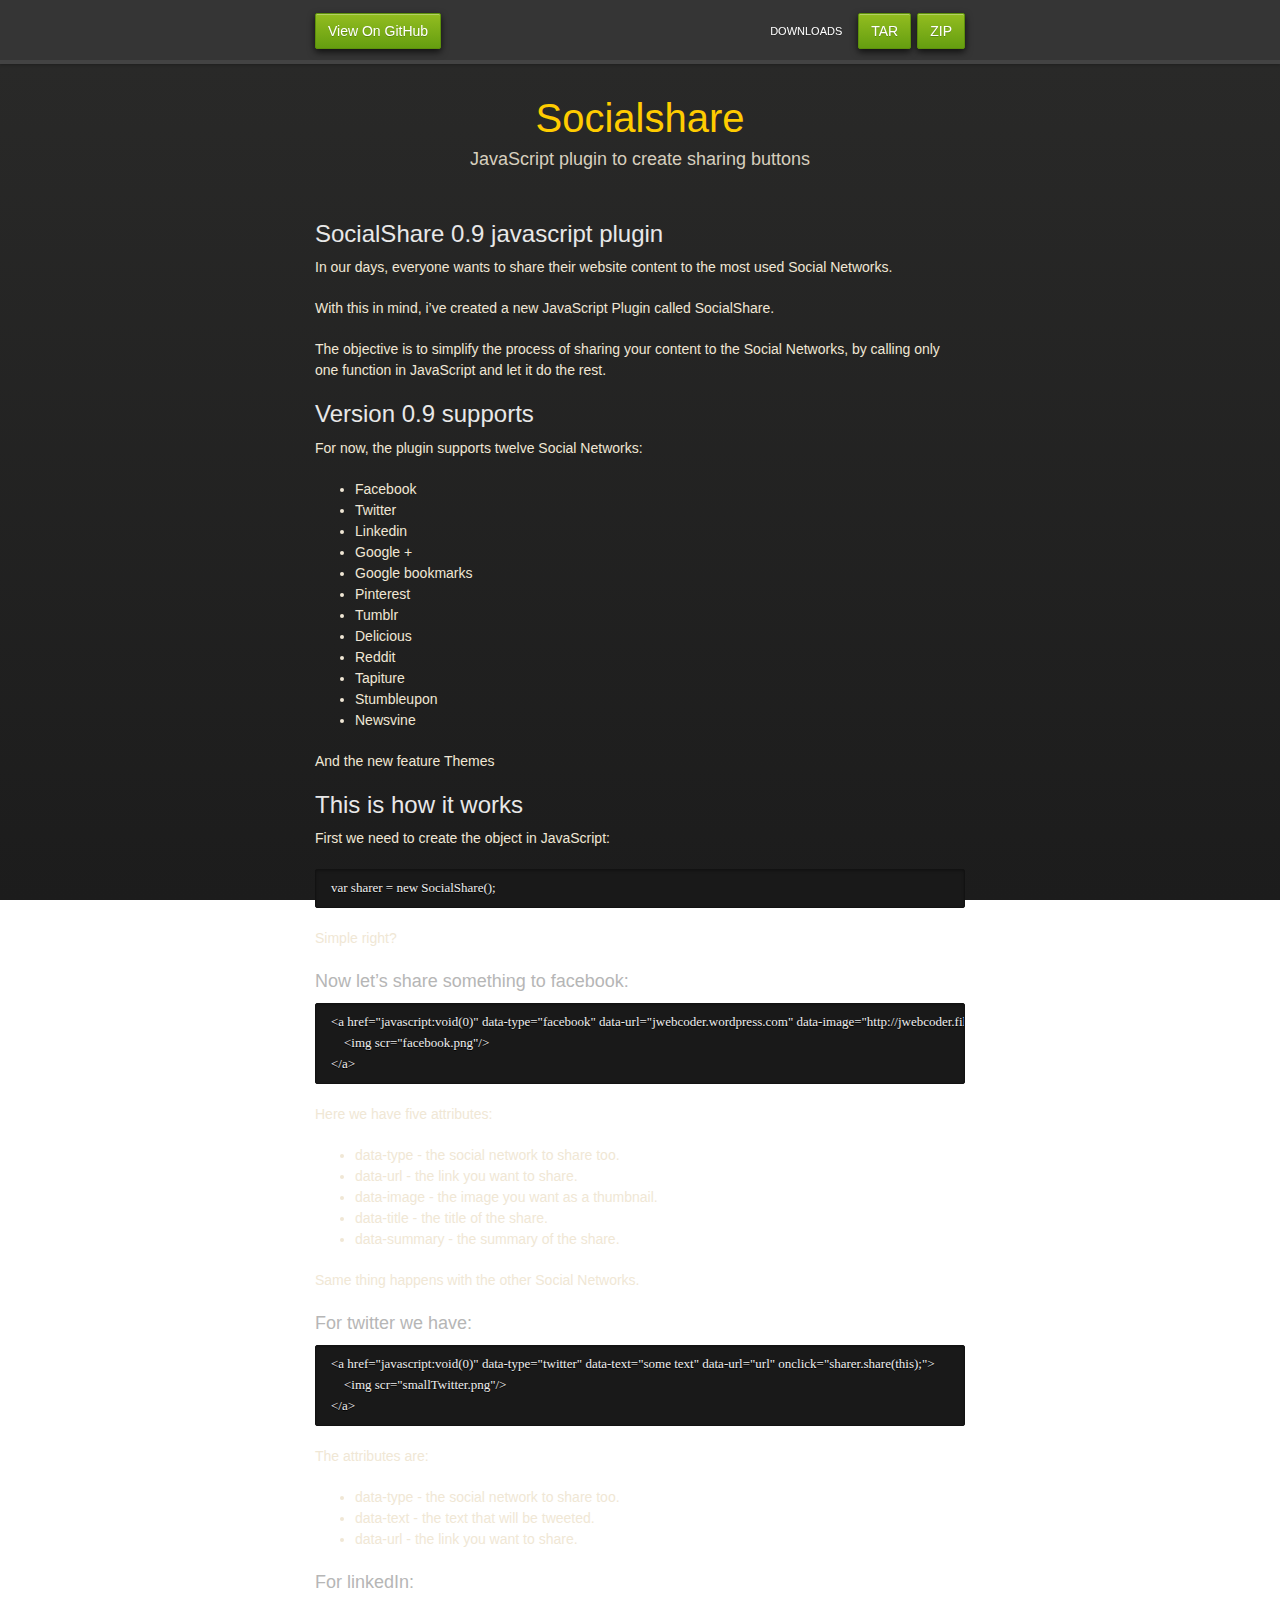
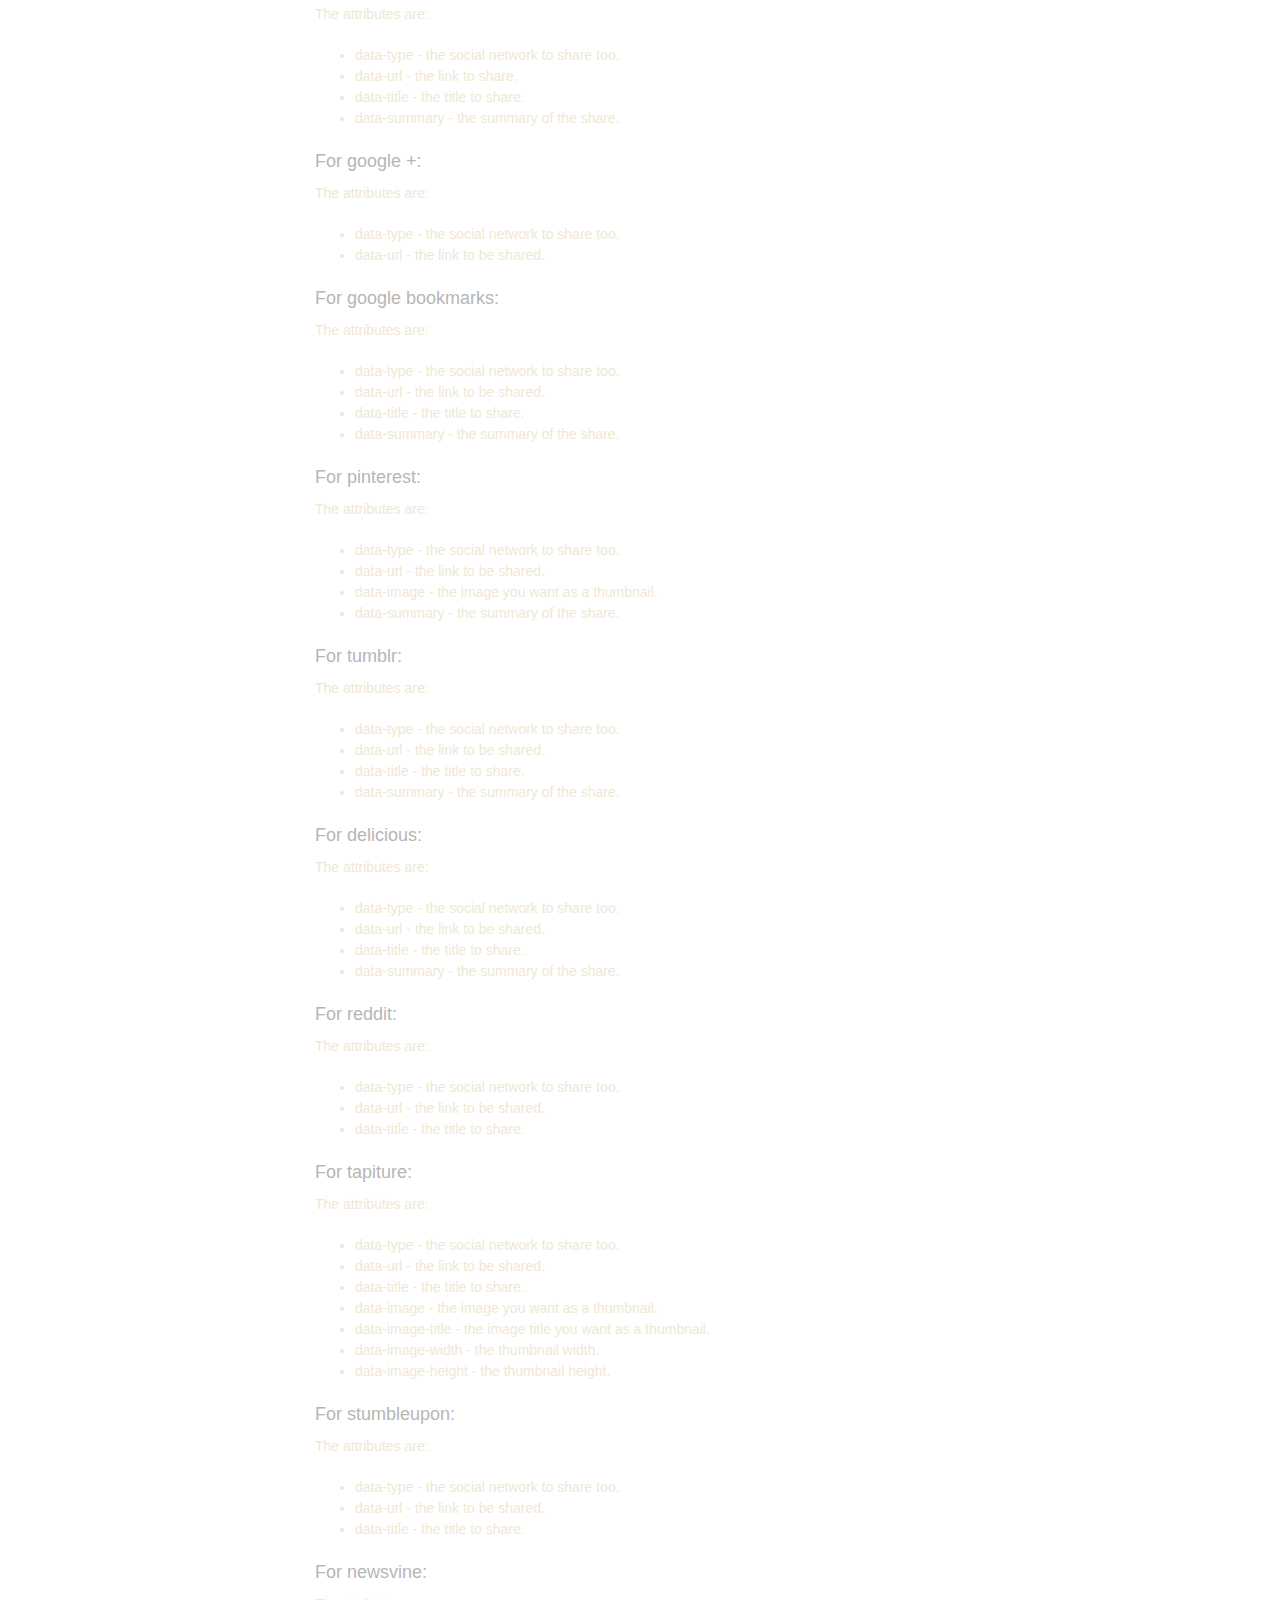
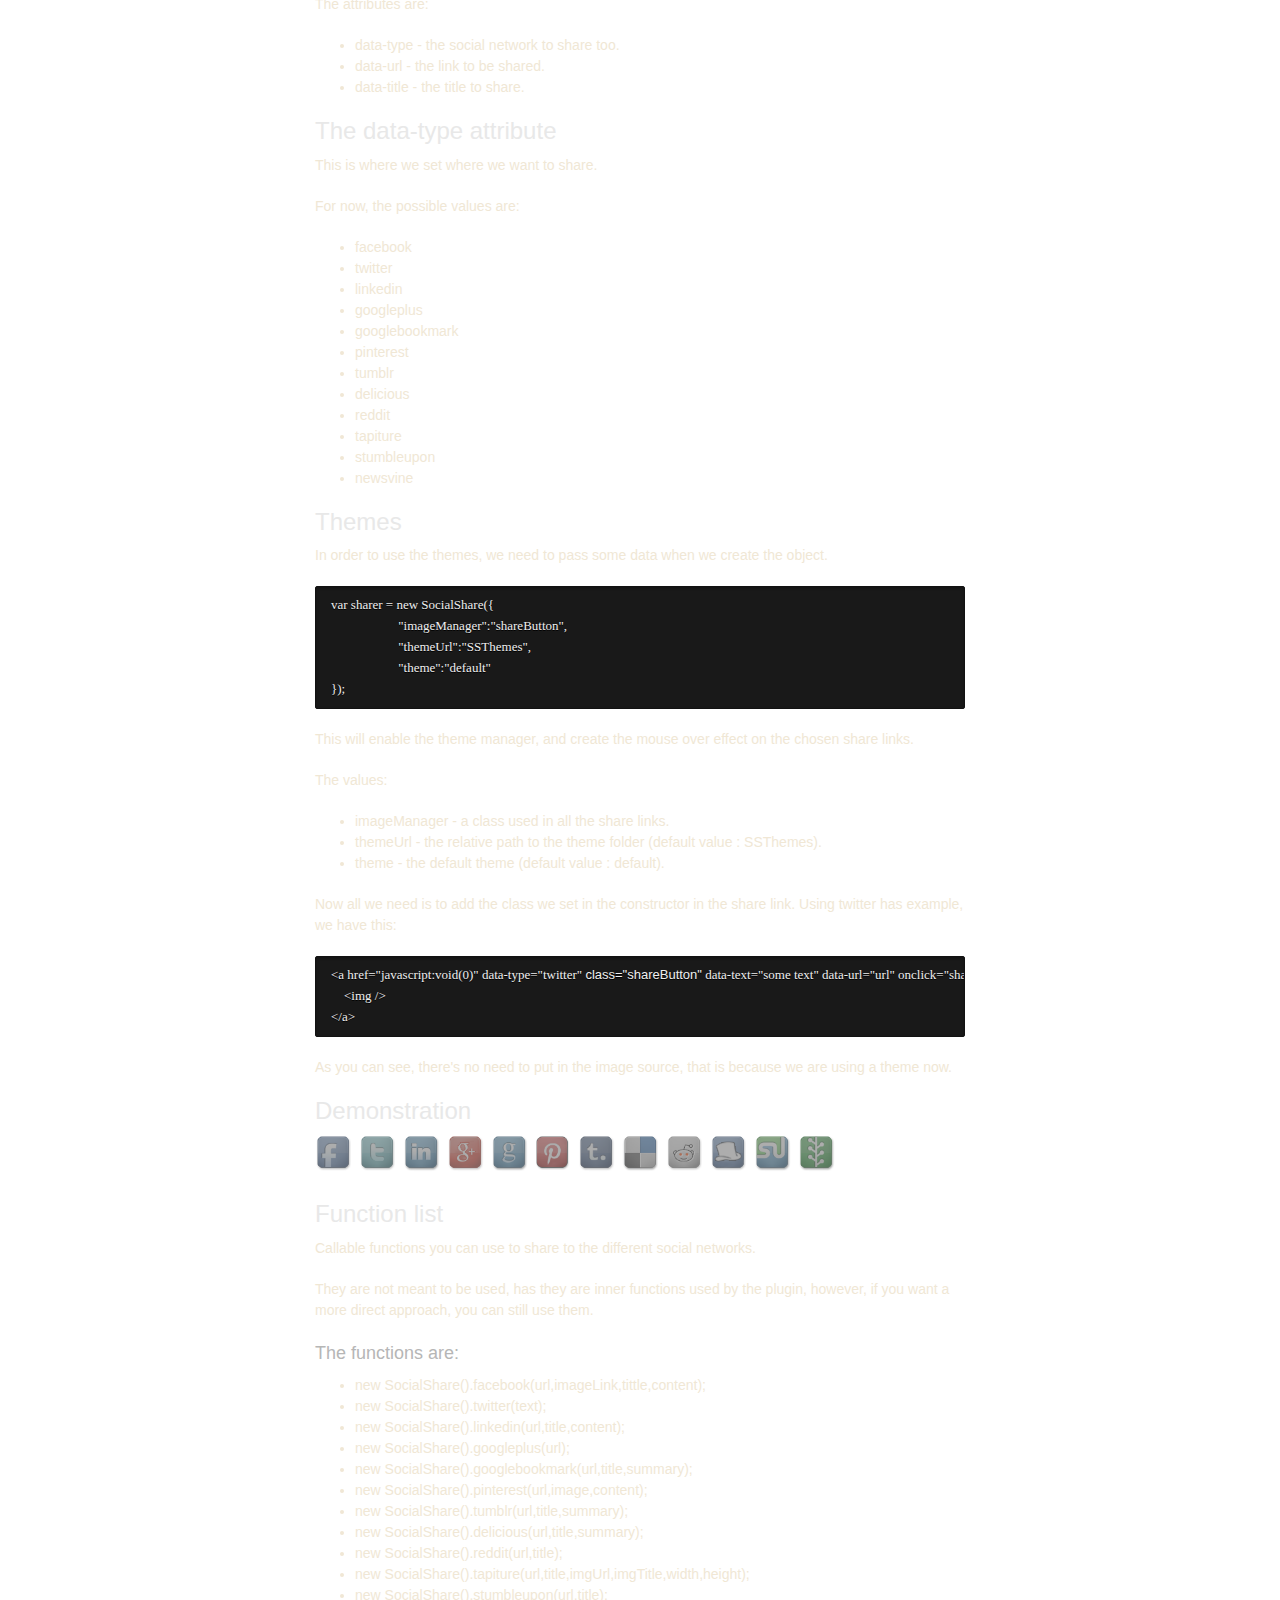
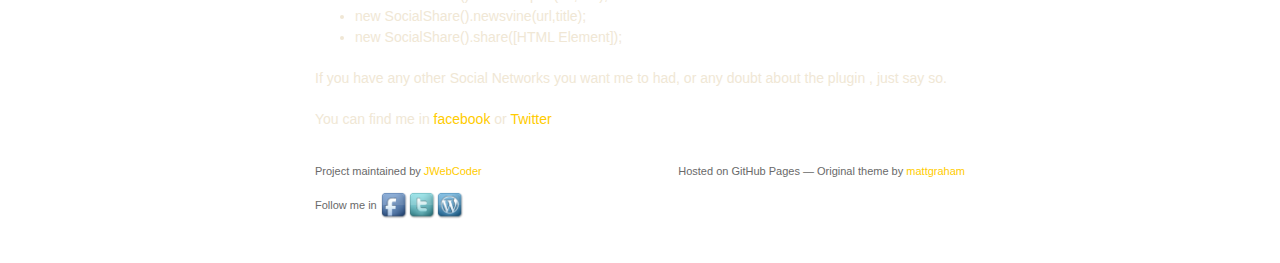
==== commit 4e1b27b5: "style improve" ====
--- a/index.html
+++ b/index.html
@@ -56,14 +56,7 @@
           <h1>Socialshare</h1>
           <p>JavaScript plugin to create sharing buttons</p>
           <hr>
-          <span class="credits left">Project maintained by <a href="https://github.com/JWebCoder">JWebCoder</a></span>
-          <span class="credits right">Hosted on GitHub Pages &mdash; Theme by <a href="https://twitter.com/michigangraham">mattgraham</a></span>
         </div>
-
-        <h1>
-<a name="socialshare" class="anchor" href="#socialshare"><span class="octicon octicon-link"></span></a>SocialShare</h1>
-
-<p>JavaScript plugin to create sharing buttons</p>
 
 <h2>
 <a name="socialshare-09-javascript-plugin" class="anchor" href="#socialshare-09-javascript-plugin"><span class="octicon octicon-link"></span></a>SocialShare 0.9 javascript plugin</h2>
@@ -348,7 +341,15 @@
 </ul><p>If you have any other Social Networks you want me to had, or any doubt about the plugin , just say so.</p>
 
 <p>You can find me in <a href="https://www.facebook.com/JWebCoder">facebook</a> or <a href="https://twitter.com/JWebCoder">Twitter</a></p>
-      </section>
+			<hr>
+			<span class="credits left">Project maintained by <a href="https://github.com/JWebCoder">JWebCoder</a><br>
+			Follow me in
+			<a href="https://www.facebook.com/JWebCoder" target="_blank"><img src="SSThemes/default/facebook.png" style="width: 30px;position: relative;top: 12px;"></a>
+			<a href="https://twitter.com/JWebCoder" target="_blank"><img src="SSThemes/default/twitter.png" style="width: 30px;position: relative;top: 12px;margin-left:-5px;"></a>
+			<a href="http://jwebcoder.wordpress.com/" target="_blank"><img src="images/wordpress.png" style="width: 30px;position: relative;top: 12px;margin-left:-5px;"></a>
+			</span>
+			<span class="credits right">Hosted on GitHub Pages &mdash; Original theme by <a href="https://twitter.com/michigangraham">mattgraham</a></span>
+		</section>
 
     </div>
     <!--[if !IE]><script>fixScale(document);</script><![endif]-->
--- a/stylesheets/styles.css
+++ b/stylesheets/styles.css
@@ -0,0 +1,852 @@
+@font-face {
+  font-family: 'OpenSansLight';
+  src: url("../fonts/OpenSans-Light-webfont.eot");
+  src: url("../fonts/OpenSans-Light-webfont.eot?#iefix") format("embedded-opentype"), url("../fonts/OpenSans-Light-webfont.woff") format("woff"), url("../fonts/OpenSans-Light-webfont.ttf") format("truetype"), url("../fonts/OpenSans-Light-webfont.svg#OpenSansLight") format("svg");
+  font-weight: normal;
+  font-style: normal;
+}
+
+@font-face {
+  font-family: 'OpenSansLightItalic';
+  src: url("../fonts/OpenSans-LightItalic-webfont.eot");
+  src: url("../fonts/OpenSans-LightItalic-webfont.eot?#iefix") format("embedded-opentype"), url("../fonts/OpenSans-LightItalic-webfont.woff") format("woff"), url("../fonts/OpenSans-LightItalic-webfont.ttf") format("truetype"), url("../fonts/OpenSans-LightItalic-webfont.svg#OpenSansLightItalic") format("svg");
+  font-weight: normal;
+  font-style: normal;
+}
+
+@font-face {
+  font-family: 'OpenSansRegular';
+  src: url("../fonts/OpenSans-Regular-webfont.eot");
+  src: url("../fonts/OpenSans-Regular-webfont.eot?#iefix") format("embedded-opentype"), url("../fonts/OpenSans-Regular-webfont.woff") format("woff"), url("../fonts/OpenSans-Regular-webfont.ttf") format("truetype"), url("../fonts/OpenSans-Regular-webfont.svg#OpenSansRegular") format("svg");
+  font-weight: normal;
+  font-style: normal;
+  -webkit-font-smoothing: antialiased;
+}
+
+@font-face {
+  font-family: 'OpenSansItalic';
+  src: url("../fonts/OpenSans-Italic-webfont.eot");
+  src: url("../fonts/OpenSans-Italic-webfont.eot?#iefix") format("embedded-opentype"), url("../fonts/OpenSans-Italic-webfont.woff") format("woff"), url("../fonts/OpenSans-Italic-webfont.ttf") format("truetype"), url("../fonts/OpenSans-Italic-webfont.svg#OpenSansItalic") format("svg");
+  font-weight: normal;
+  font-style: normal;
+  -webkit-font-smoothing: antialiased;
+}
+
+@font-face {
+  font-family: 'OpenSansSemibold';
+  src: url("../fonts/OpenSans-Semibold-webfont.eot");
+  src: url("../fonts/OpenSans-Semibold-webfont.eot?#iefix") format("embedded-opentype"), url("../fonts/OpenSans-Semibold-webfont.woff") format("woff"), url("../fonts/OpenSans-Semibold-webfont.ttf") format("truetype"), url("../fonts/OpenSans-Semibold-webfont.svg#OpenSansSemibold") format("svg");
+  font-weight: normal;
+  font-style: normal;
+  -webkit-font-smoothing: antialiased;
+}
+
+@font-face {
+  font-family: 'OpenSansSemiboldItalic';
+  src: url("../fonts/OpenSans-SemiboldItalic-webfont.eot");
+  src: url("../fonts/OpenSans-SemiboldItalic-webfont.eot?#iefix") format("embedded-opentype"), url("../fonts/OpenSans-SemiboldItalic-webfont.woff") format("woff"), url("../fonts/OpenSans-SemiboldItalic-webfont.ttf") format("truetype"), url("../fonts/OpenSans-SemiboldItalic-webfont.svg#OpenSansSemiboldItalic") format("svg");
+  font-weight: normal;
+  font-style: normal;
+  -webkit-font-smoothing: antialiased;
+}
+
+@font-face {
+  font-family: 'OpenSansBold';
+  src: url("../fonts/OpenSans-Bold-webfont.eot");
+  src: url("../fonts/OpenSans-Bold-webfont.eot?#iefix") format("embedded-opentype"), url("../fonts/OpenSans-Bold-webfont.woff") format("woff"), url("../fonts/OpenSans-Bold-webfont.ttf") format("truetype"), url("../fonts/OpenSans-Bold-webfont.svg#OpenSansBold") format("svg");
+  font-weight: normal;
+  font-style: normal;
+  -webkit-font-smoothing: antialiased;
+}
+
+@font-face {
+  font-family: 'OpenSansBoldItalic';
+  src: url("../fonts/OpenSans-BoldItalic-webfont.eot");
+  src: url("../fonts/OpenSans-BoldItalic-webfont.eot?#iefix") format("embedded-opentype"), url("../fonts/OpenSans-BoldItalic-webfont.woff") format("woff"), url("../fonts/OpenSans-BoldItalic-webfont.ttf") format("truetype"), url("../fonts/OpenSans-BoldItalic-webfont.svg#OpenSansBoldItalic") format("svg");
+  font-weight: normal;
+  font-style: normal;
+  -webkit-font-smoothing: antialiased;
+}
+
+/* normalize.css 2012-02-07T12:37 UTC - http://github.com/necolas/normalize.css */
+/* =============================================================================
+   HTML5 display definitions
+   ========================================================================== */
+/*
+ * Corrects block display not defined in IE6/7/8/9 & FF3
+ */
+article,
+aside,
+details,
+figcaption,
+figure,
+footer,
+header,
+hgroup,
+nav,
+section,
+summary {
+  display: block;
+}
+
+/*
+ * Corrects inline-block display not defined in IE6/7/8/9 & FF3
+ */
+audio,
+canvas,
+video {
+  display: inline-block;
+  *display: inline;
+  *zoom: 1;
+}
+
+/*
+ * Prevents modern browsers from displaying 'audio' without controls
+ */
+audio:not([controls]) {
+  display: none;
+}
+
+/*
+ * Addresses styling for 'hidden' attribute not present in IE7/8/9, FF3, S4
+ * Known issue: no IE6 support
+ */
+[hidden] {
+  display: none;
+}
+
+/* =============================================================================
+   Base
+   ========================================================================== */
+/*
+ * 1. Corrects text resizing oddly in IE6/7 when body font-size is set using em units
+ *    http://clagnut.com/blog/348/#c790
+ * 2. Prevents iOS text size adjust after orientation change, without disabling user zoom
+ *    www.456bereastreet.com/archive/201012/controlling_text_size_in_safari_for_ios_without_disabling_user_zoom/
+ */
+html {
+  font-size: 100%;
+  /* 1 */
+  -webkit-text-size-adjust: 100%;
+  /* 2 */
+  -ms-text-size-adjust: 100%;
+  /* 2 */
+}
+
+/*
+ * Addresses font-family inconsistency between 'textarea' and other form elements.
+ */
+html,
+button,
+input,
+select,
+textarea {
+  font-family: sans-serif;
+}
+
+/*
+ * Addresses margins handled incorrectly in IE6/7
+ */
+body {
+  margin: 0;
+}
+
+/* =============================================================================
+   Links
+   ========================================================================== */
+/*
+ * Addresses outline displayed oddly in Chrome
+ */
+a:focus {
+  outline: thin dotted;
+}
+
+/*
+ * Improves readability when focused and also mouse hovered in all browsers
+ * people.opera.com/patrickl/experiments/keyboard/test
+ */
+a:hover,
+a:active {
+  outline: 0;
+}
+
+/* =============================================================================
+   Typography
+   ========================================================================== */
+/*
+ * Addresses font sizes and margins set differently in IE6/7
+ * Addresses font sizes within 'section' and 'article' in FF4+, Chrome, S5
+ */
+h1 {
+  font-size: 2em;
+  margin: 0.67em 0;
+}
+
+h2 {
+  font-size: 1.5em;
+  margin: 0.83em 0;
+}
+
+h3 {
+  font-size: 1.17em;
+  margin: 1em 0;
+}
+
+h4 {
+  font-size: 1em;
+  margin: 1.33em 0;
+}
+
+h5 {
+  font-size: 0.83em;
+  margin: 1.67em 0;
+}
+
+h6 {
+  font-size: 0.75em;
+  margin: 2.33em 0;
+}
+
+/*
+ * Addresses styling not present in IE7/8/9, S5, Chrome
+ */
+abbr[title] {
+  border-bottom: 1px dotted;
+}
+
+/*
+ * Addresses style set to 'bolder' in FF3+, S4/5, Chrome
+*/
+b,
+strong {
+  font-weight: bold;
+}
+
+blockquote {
+  margin: 1em 40px;
+}
+
+/*
+ * Addresses styling not present in S5, Chrome
+ */
+dfn {
+  font-style: italic;
+}
+
+/*
+ * Addresses styling not present in IE6/7/8/9
+ */
+mark {
+  background: #ff0;
+  color: #000;
+}
+
+/*
+ * Addresses margins set differently in IE6/7
+ */
+p,
+pre {
+  margin: 1em 0;
+}
+
+/*
+ * Corrects font family set oddly in IE6, S4/5, Chrome
+ * en.wikipedia.org/wiki/User:Davidgothberg/Test59
+ */
+pre,
+code,
+kbd,
+samp {
+  font-family: monospace, serif;
+  _font-family: 'courier new', monospace;
+  font-size: 1em;
+}
+
+/*
+ * 1. Addresses CSS quotes not supported in IE6/7
+ * 2. Addresses quote property not supported in S4
+ */
+/* 1 */
+q {
+  quotes: none;
+}
+
+/* 2 */
+q:before,
+q:after {
+  content: '';
+  content: none;
+}
+
+small {
+  font-size: 75%;
+}
+
+/*
+ * Prevents sub and sup affecting line-height in all browsers
+ * gist.github.com/413930
+ */
+sub,
+sup {
+  font-size: 75%;
+  line-height: 0;
+  position: relative;
+  vertical-align: baseline;
+}
+
+sup {
+  top: -0.5em;
+}
+
+sub {
+  bottom: -0.25em;
+}
+
+/* =============================================================================
+   Lists
+   ========================================================================== */
+/*
+ * Addresses margins set differently in IE6/7
+ */
+dl,
+menu,
+ol,
+ul {
+  margin: 1em 0;
+}
+
+dd {
+  margin: 0 0 0 40px;
+}
+
+/*
+ * Addresses paddings set differently in IE6/7
+ */
+menu,
+ol,
+ul {
+  padding: 0 0 0 40px;
+}
+
+/*
+ * Corrects list images handled incorrectly in IE7
+ */
+nav ul,
+nav ol {
+  list-style: none;
+  list-style-image: none;
+}
+
+/* =============================================================================
+   Embedded content
+   ========================================================================== */
+/*
+ * 1. Removes border when inside 'a' element in IE6/7/8/9, FF3
+ * 2. Improves image quality when scaled in IE7
+ *    code.flickr.com/blog/2008/11/12/on-ui-quality-the-little-things-client-side-image-resizing/
+ */
+img {
+  border: 0;
+  /* 1 */
+  -ms-interpolation-mode: bicubic;
+  /* 2 */
+}
+
+/*
+ * Corrects overflow displayed oddly in IE9
+ */
+svg:not(:root) {
+  overflow: hidden;
+}
+
+/* =============================================================================
+   Figures
+   ========================================================================== */
+/*
+ * Addresses margin not present in IE6/7/8/9, S5, O11
+ */
+figure {
+  margin: 0;
+}
+
+/* =============================================================================
+   Forms
+   ========================================================================== */
+/*
+ * Corrects margin displayed oddly in IE6/7
+ */
+form {
+  margin: 0;
+}
+
+/*
+ * Define consistent border, margin, and padding
+ */
+fieldset {
+  border: 1px solid #c0c0c0;
+  margin: 0 2px;
+  padding: 0.35em 0.625em 0.75em;
+}
+
+/*
+ * 1. Corrects color not being inherited in IE6/7/8/9
+ * 2. Corrects text not wrapping in FF3 
+ * 3. Corrects alignment displayed oddly in IE6/7
+ */
+legend {
+  border: 0;
+  /* 1 */
+  padding: 0;
+  white-space: normal;
+  /* 2 */
+  *margin-left: -7px;
+  /* 3 */
+}
+
+/*
+ * 1. Corrects font size not being inherited in all browsers
+ * 2. Addresses margins set differently in IE6/7, FF3+, S5, Chrome
+ * 3. Improves appearance and consistency in all browsers
+ */
+button,
+input,
+select,
+textarea {
+  font-size: 100%;
+  /* 1 */
+  margin: 0;
+  /* 2 */
+  vertical-align: baseline;
+  /* 3 */
+  *vertical-align: middle;
+  /* 3 */
+}
+
+/*
+ * Addresses FF3/4 setting line-height on 'input' using !important in the UA stylesheet
+ */
+button,
+input {
+  line-height: normal;
+  /* 1 */
+}
+
+/*
+ * 1. Improves usability and consistency of cursor style between image-type 'input' and others
+ * 2. Corrects inability to style clickable 'input' types in iOS
+ * 3. Removes inner spacing in IE7 without affecting normal text inputs
+ *    Known issue: inner spacing remains in IE6
+ */
+button,
+input[type="button"],
+input[type="reset"],
+input[type="submit"] {
+  cursor: pointer;
+  /* 1 */
+  -webkit-appearance: button;
+  /* 2 */
+  *overflow: visible;
+  /* 3 */
+}
+
+/*
+ * Re-set default cursor for disabled elements
+ */
+button[disabled],
+input[disabled] {
+  cursor: default;
+}
+
+/*
+ * 1. Addresses box sizing set to content-box in IE8/9
+ * 2. Removes excess padding in IE8/9
+ * 3. Removes excess padding in IE7
+      Known issue: excess padding remains in IE6
+ */
+input[type="checkbox"],
+input[type="radio"] {
+  box-sizing: border-box;
+  /* 1 */
+  padding: 0;
+  /* 2 */
+  *height: 13px;
+  /* 3 */
+  *width: 13px;
+  /* 3 */
+}
+
+/*
+ * 1. Addresses appearance set to searchfield in S5, Chrome
+ * 2. Addresses box-sizing set to border-box in S5, Chrome (include -moz to future-proof)
+ */
+input[type="search"] {
+  -webkit-appearance: textfield;
+  /* 1 */
+  -moz-box-sizing: content-box;
+  -webkit-box-sizing: content-box;
+  /* 2 */
+  box-sizing: content-box;
+}
+
+/*
+ * Removes inner padding and search cancel button in S5, Chrome on OS X
+ */
+input[type="search"]::-webkit-search-decoration,
+input[type="search"]::-webkit-search-cancel-button {
+  -webkit-appearance: none;
+}
+
+/*
+ * Removes inner padding and border in FF3+
+ * www.sitepen.com/blog/2008/05/14/the-devils-in-the-details-fixing-dojos-toolbar-buttons/
+ */
+button::-moz-focus-inner,
+input::-moz-focus-inner {
+  border: 0;
+  padding: 0;
+}
+
+/*
+ * 1. Removes default vertical scrollbar in IE6/7/8/9
+ * 2. Improves readability and alignment in all browsers
+ */
+textarea {
+  overflow: auto;
+  /* 1 */
+  vertical-align: top;
+  /* 2 */
+}
+
+/* =============================================================================
+   Tables
+   ========================================================================== */
+/*
+ * Remove most spacing between table cells
+ */
+table {
+  border-collapse: collapse;
+  border-spacing: 0;
+}
+
+body {
+  padding: 0px 0 20px 0px;
+  margin: 0px;
+  font: 14px/1.5 "OpenSansRegular", "Helvetica Neue", Helvetica, Arial, sans-serif;
+  color: #f0e7d5;
+  font-weight: normal;
+  background: #252525;
+  background-attachment: fixed !important;
+  background: -webkit-gradient(linear, 50% 0%, 50% 100%, color-stop(0%, #2a2a29), color-stop(100%, #1c1c1c));
+  background: -webkit-linear-gradient(#2a2a29, #1c1c1c);
+  background: -moz-linear-gradient(#2a2a29, #1c1c1c);
+  background: -o-linear-gradient(#2a2a29, #1c1c1c);
+  background: -ms-linear-gradient(#2a2a29, #1c1c1c);
+  background: linear-gradient(#2a2a29, #1c1c1c);
+}
+
+h1, h2, h3, h4, h5, h6 {
+  color: #e8e8e8;
+  margin: 0 0 10px;
+  font-family: 'OpenSansRegular', "Helvetica Neue", Helvetica, Arial, sans-serif;
+  font-weight: normal;
+}
+
+p, ul, ol, table, pre, dl {
+  margin: 0 0 20px;
+}
+
+h1, h2, h3 {
+  line-height: 1.1;
+}
+
+h1 {
+  font-size: 28px;
+}
+
+h2 {
+  font-size: 24px;
+}
+
+h4, h5, h6 {
+  color: #e8e8e8;
+}
+
+h3 {
+  font-size: 18px;
+  line-height: 24px;
+  font-family: 'OpenSansRegular', "Helvetica Neue", Helvetica, Arial, sans-serif !important;
+  font-weight: normal;
+  color: #b6b6b6;
+}
+
+a {
+  color: #ffcc00;
+  font-weight: 400;
+  text-decoration: none;
+}
+a:hover {
+  color: #ffeb9b;
+}
+
+a small {
+  font-size: 11px;
+  color: #666;
+  margin-top: -0.6em;
+  display: block;
+}
+
+ul {
+  list-style-image: url("../images/bullet.png");
+}
+
+strong {
+  font-family: 'OpenSansBold', "Helvetica Neue", Helvetica, Arial, sans-serif !important;
+  font-weight: normal;
+}
+
+.wrapper {
+  max-width: 650px;
+  margin: 0 auto;
+  position: relative;
+  padding: 0 20px;
+}
+
+section img {
+  max-width: 100%;
+}
+
+blockquote {
+  border-left: 3px solid #ffcc00;
+  margin: 0;
+  padding: 0 0 0 20px;
+  font-style: italic;
+}
+
+code {
+  font-family: "Lucida Sans", Monaco, Bitstream Vera Sans Mono, Lucida Console, Terminal;
+  color: #efefef;
+  font-size: 13px;
+  margin: 0 4px;
+  padding: 4px 6px;
+  -moz-border-radius: 2px;
+  -webkit-border-radius: 2px;
+  -o-border-radius: 2px;
+  -ms-border-radius: 2px;
+  -khtml-border-radius: 2px;
+  border-radius: 2px;
+}
+
+pre {
+  padding: 8px 15px;
+  background: #191919;
+  -moz-border-radius: 2px;
+  -webkit-border-radius: 2px;
+  -o-border-radius: 2px;
+  -ms-border-radius: 2px;
+  -khtml-border-radius: 2px;
+  border-radius: 2px;
+  border: 1px solid #121212;
+  -moz-box-shadow: inset 0 1px 3px rgba(0, 0, 0, 0.3);
+  -webkit-box-shadow: inset 0 1px 3px rgba(0, 0, 0, 0.3);
+  -o-box-shadow: inset 0 1px 3px rgba(0, 0, 0, 0.3);
+  box-shadow: inset 0 1px 3px rgba(0, 0, 0, 0.3);
+  overflow: auto;
+  overflow-y: hidden;
+}
+pre code {
+  color: #efefef;
+  text-shadow: 0px 1px 0px #000;
+  margin: 0;
+  padding: 0;
+}
+
+table {
+  width: 100%;
+  border-collapse: collapse;
+}
+
+th {
+  text-align: left;
+  padding: 5px 10px;
+  border-bottom: 1px solid #434343;
+  color: #b6b6b6;
+  font-family: 'OpenSansSemibold', "Helvetica Neue", Helvetica, Arial, sans-serif !important;
+  font-weight: normal;
+}
+
+td {
+  text-align: left;
+  padding: 5px 10px;
+  border-bottom: 1px solid #434343;
+}
+
+hr {
+  border: 0;
+  outline: none;
+  height: 3px;
+  background: transparent url("../images/hr.gif") center center repeat-x;
+  margin: 0 0 20px;
+}
+
+dt {
+  color: #F0E7D5;
+  font-family: 'OpenSansSemibold', "Helvetica Neue", Helvetica, Arial, sans-serif !important;
+  font-weight: normal;
+}
+
+#header {
+  z-index: 100;
+  left: 0;
+  top: 0px;
+  height: 60px;
+  width: 100%;
+  position: fixed;
+  background: url(../images/nav-bg.gif) #353535;
+  border-bottom: 4px solid #434343;
+  -moz-box-shadow: 0px 1px 3px rgba(0, 0, 0, 0.25);
+  -webkit-box-shadow: 0px 1px 3px rgba(0, 0, 0, 0.25);
+  -o-box-shadow: 0px 1px 3px rgba(0, 0, 0, 0.25);
+  box-shadow: 0px 1px 3px rgba(0, 0, 0, 0.25);
+}
+#header nav {
+  max-width: 650px;
+  margin: 0 auto;
+  padding: 0 10px;
+  background: blue;
+  margin: 6px auto;
+}
+#header nav li {
+  font-family: 'OpenSansLight', "Helvetica Neue", Helvetica, Arial, sans-serif;
+  font-weight: normal;
+  list-style: none;
+  display: inline;
+  color: white;
+  line-height: 50px;
+  text-shadow: 0px 1px 0px rgba(0, 0, 0, 0.2);
+  font-size: 14px;
+}
+#header nav li a {
+  color: white;
+  border: 1px solid #5d910b;
+  background: -webkit-gradient(linear, 50% 0%, 50% 100%, color-stop(0%, #93bd20), color-stop(100%, #659e10));
+  background: -webkit-linear-gradient(#93bd20, #659e10);
+  background: -moz-linear-gradient(#93bd20, #659e10);
+  background: -o-linear-gradient(#93bd20, #659e10);
+  background: -ms-linear-gradient(#93bd20, #659e10);
+  background: linear-gradient(#93bd20, #659e10);
+  -moz-border-radius: 2px;
+  -webkit-border-radius: 2px;
+  -o-border-radius: 2px;
+  -ms-border-radius: 2px;
+  -khtml-border-radius: 2px;
+  border-radius: 2px;
+  -moz-box-shadow: inset 0px 1px 0px rgba(255, 255, 255, 0.3), 0px 3px 7px rgba(0, 0, 0, 0.7);
+  -webkit-box-shadow: inset 0px 1px 0px rgba(255, 255, 255, 0.3), 0px 3px 7px rgba(0, 0, 0, 0.7);
+  -o-box-shadow: inset 0px 1px 0px rgba(255, 255, 255, 0.3), 0px 3px 7px rgba(0, 0, 0, 0.7);
+  box-shadow: inset 0px 1px 0px rgba(255, 255, 255, 0.3), 0px 3px 7px rgba(0, 0, 0, 0.7);
+  background-color: #93bd20;
+  padding: 10px 12px;
+  margin-top: 6px;
+  line-height: 14px;
+  font-size: 14px;
+  display: inline-block;
+  text-align: center;
+}
+#header nav li a:hover {
+  background: -webkit-gradient(linear, 50% 0%, 50% 100%, color-stop(0%, #749619), color-stop(100%, #527f0e));
+  background: -webkit-linear-gradient(#749619, #527f0e);
+  background: -moz-linear-gradient(#749619, #527f0e);
+  background: -o-linear-gradient(#749619, #527f0e);
+  background: -ms-linear-gradient(#749619, #527f0e);
+  background: linear-gradient(#749619, #527f0e);
+  background-color: #659e10;
+  border: 1px solid #527f0e;
+  -moz-box-shadow: inset 0px 1px 1px rgba(0, 0, 0, 0.2), 0px 1px 0px rgba(0, 0, 0, 0);
+  -webkit-box-shadow: inset 0px 1px 1px rgba(0, 0, 0, 0.2), 0px 1px 0px rgba(0, 0, 0, 0);
+  -o-box-shadow: inset 0px 1px 1px rgba(0, 0, 0, 0.2), 0px 1px 0px rgba(0, 0, 0, 0);
+  box-shadow: inset 0px 1px 1px rgba(0, 0, 0, 0.2), 0px 1px 0px rgba(0, 0, 0, 0);
+}
+#header nav li.fork {
+  float: left;
+  margin-left: 0px;
+}
+#header nav li.downloads {
+  float: right;
+  margin-left: 6px;
+}
+#header nav li.title {
+  float: right;
+  margin-right: 10px;
+  font-size: 11px;
+}
+
+section {
+  max-width: 650px;
+  padding: 30px 0px 50px 0px;
+  margin: 20px 0;
+  margin-top: 70px;
+}
+section #title {
+  border: 0;
+  outline: none;
+  margin:  0px auto;
+  padding: 0 0 5px 0;
+}
+section #title h1 {
+  font-family: 'OpenSansLight', "Helvetica Neue", Helvetica, Arial, sans-serif;
+  font-weight: normal;
+  font-size: 40px;
+  text-align: center;
+  line-height: 36px;
+  color: #ffcc00;
+}
+section #title p {
+  color: #d7cfbe;
+  font-family: 'OpenSansLight', "Helvetica Neue", Helvetica, Arial, sans-serif;
+  font-weight: normal;
+  font-size: 18px;
+  text-align: center;
+}
+section .credits {
+  font-size: 11px;
+  font-family: 'OpenSansRegular', "Helvetica Neue", Helvetica, Arial, sans-serif;
+  font-weight: normal;
+  color: #696969;
+  margin-top: -10px;
+}
+section .credits.left {
+  float: left;
+}
+section .credits.right {
+  float: right;
+}
+
+@media print, screen and (max-width: 720px) {
+  .credits {
+    display: block;
+    width: 100%;
+    line-height: 30px;
+    text-align: center;
+  }
+ .credits .left {
+    float: none;
+    display: block;
+  }
+  .credits .right {
+    float: none;
+    display: block;
+  }
+}
+@media print, screen and (max-width: 480px) {
+  #header {
+    margin-top: -20px;
+  }
+
+  section {
+    margin-top: 40px;
+  }
+
+  nav {
+    display: none;
+  }
+}
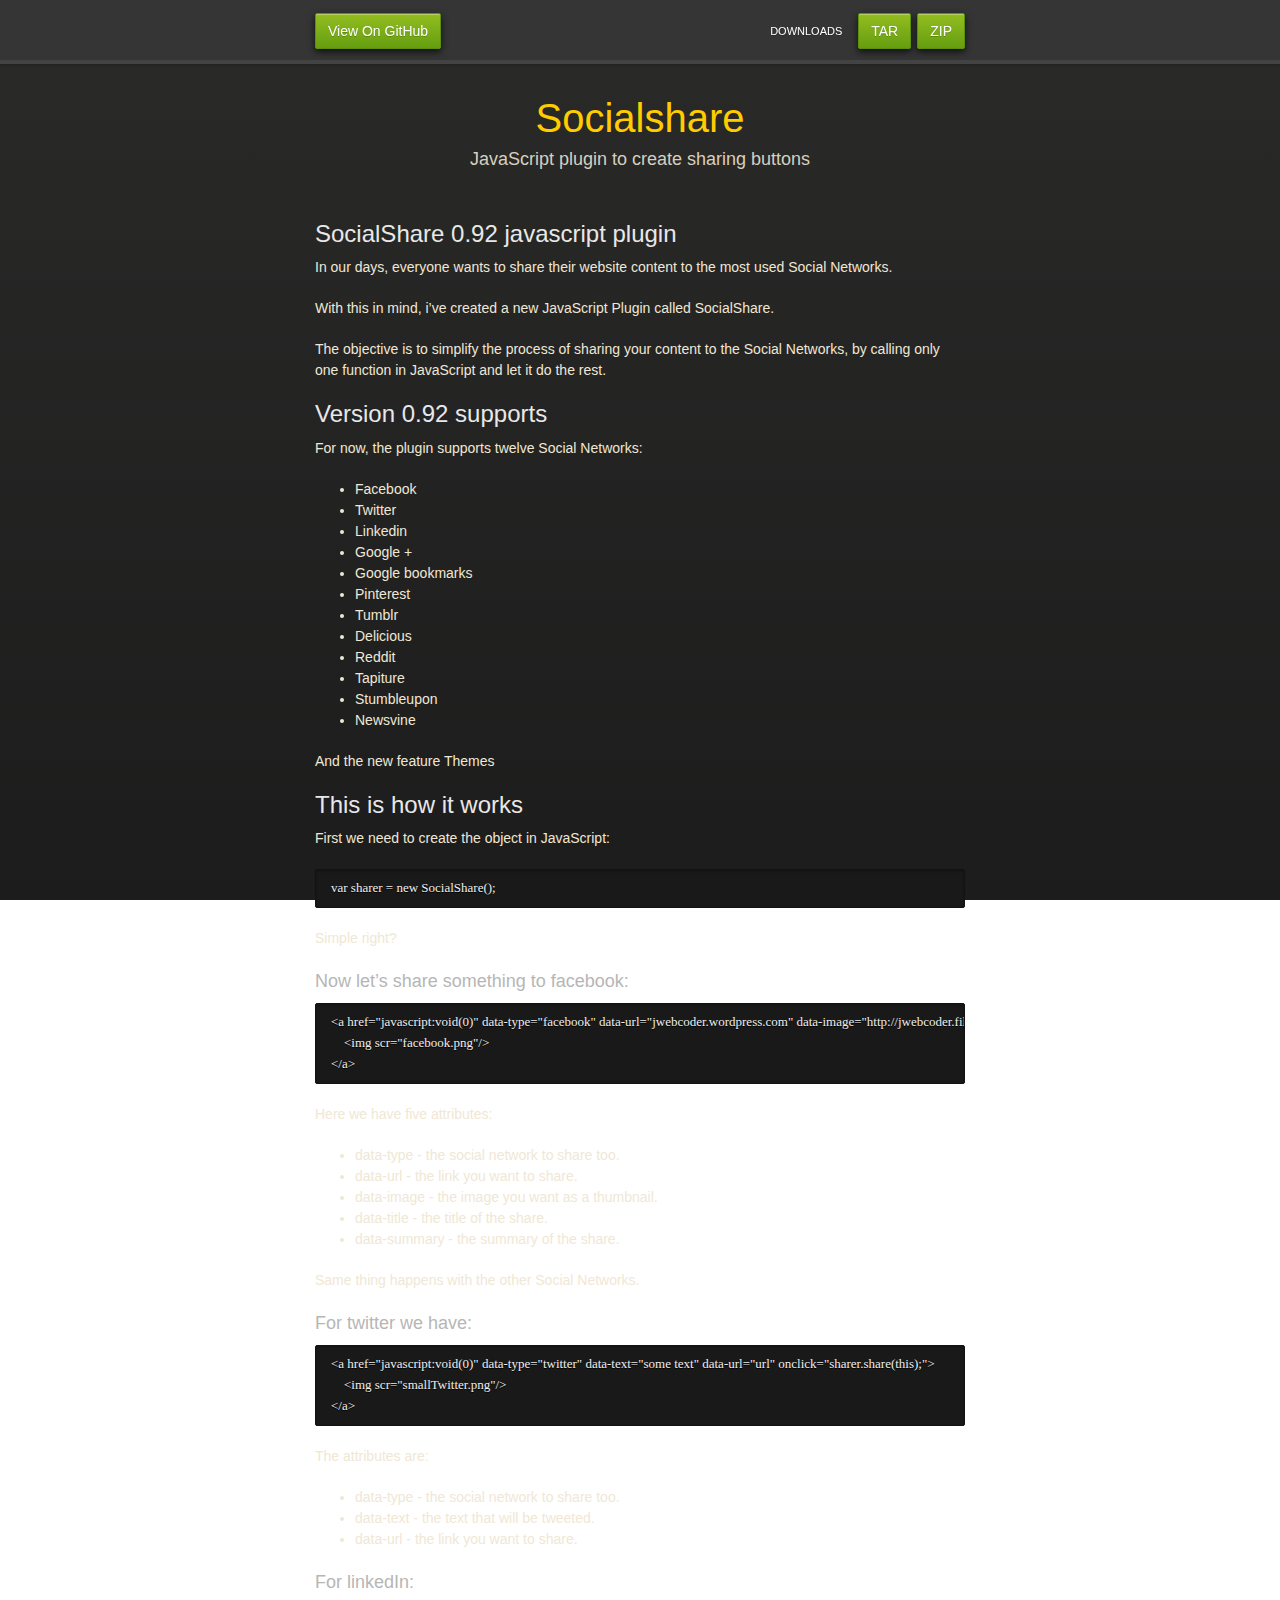
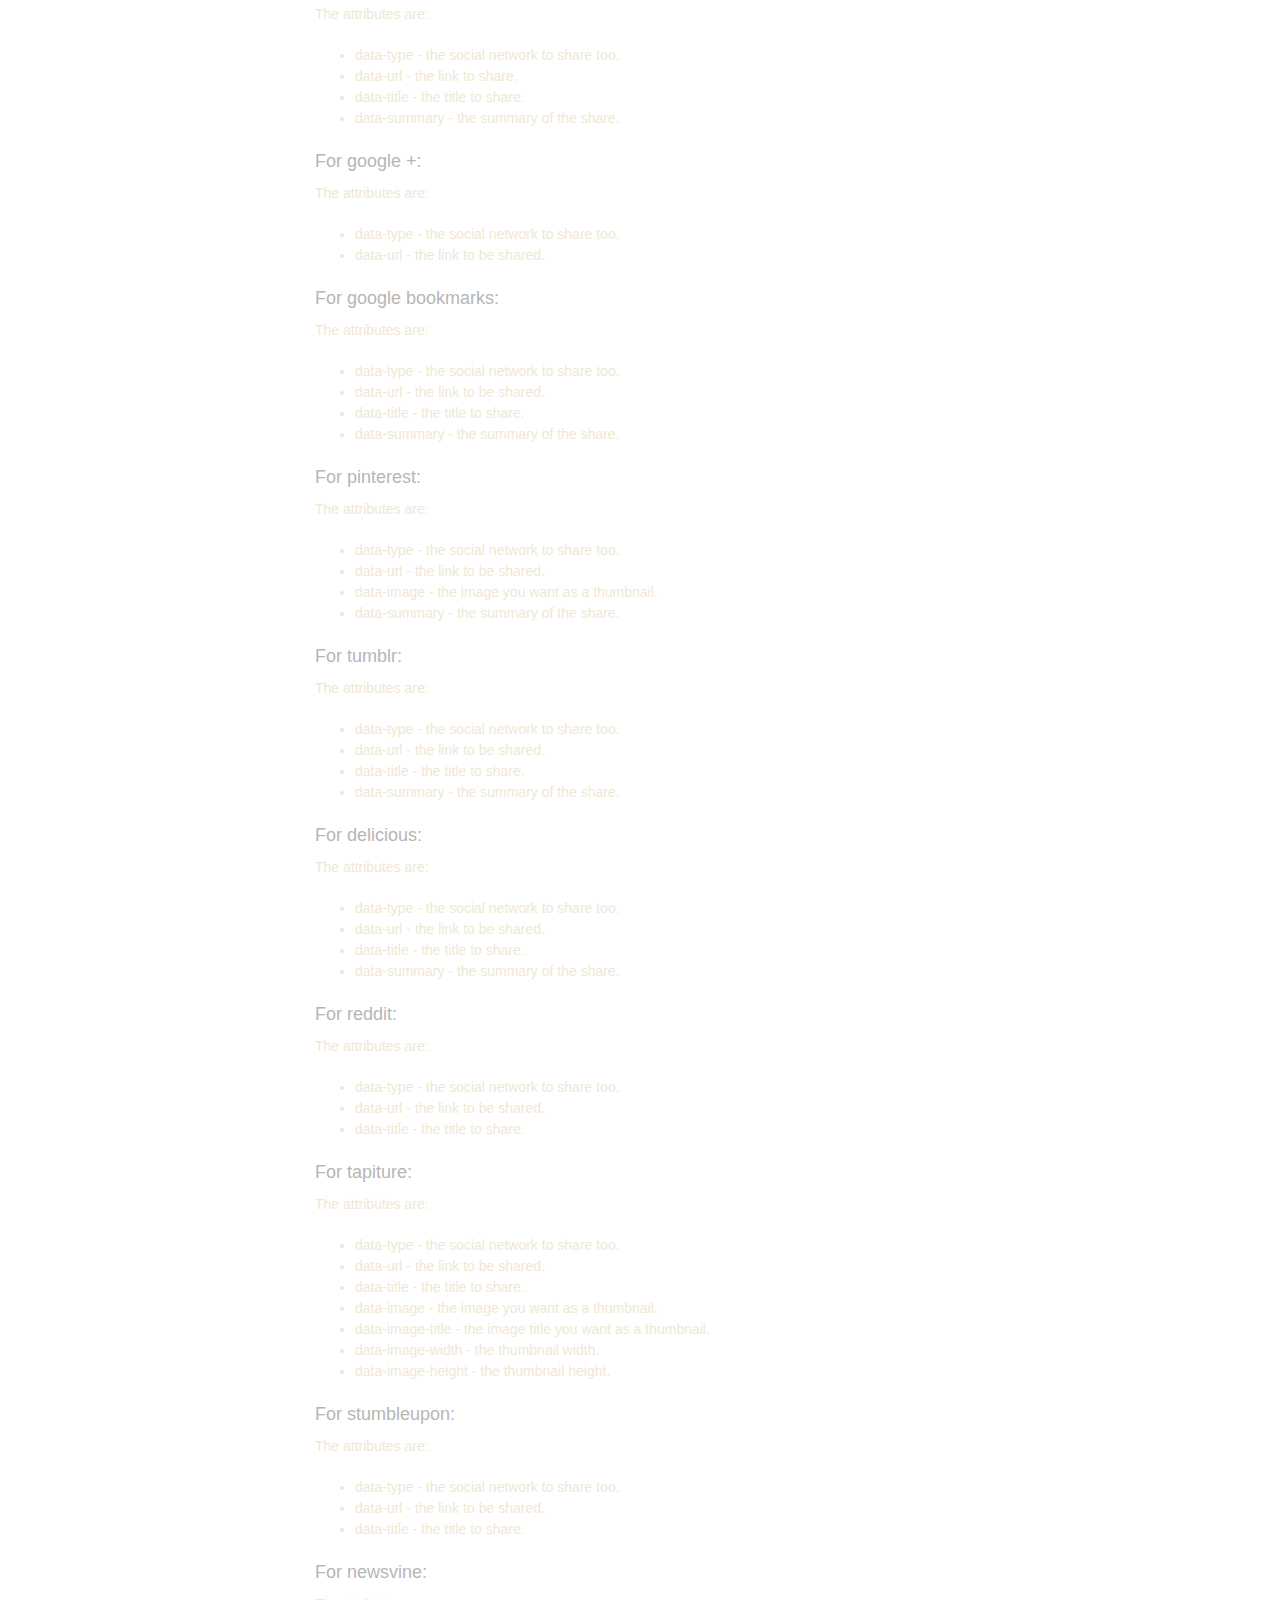
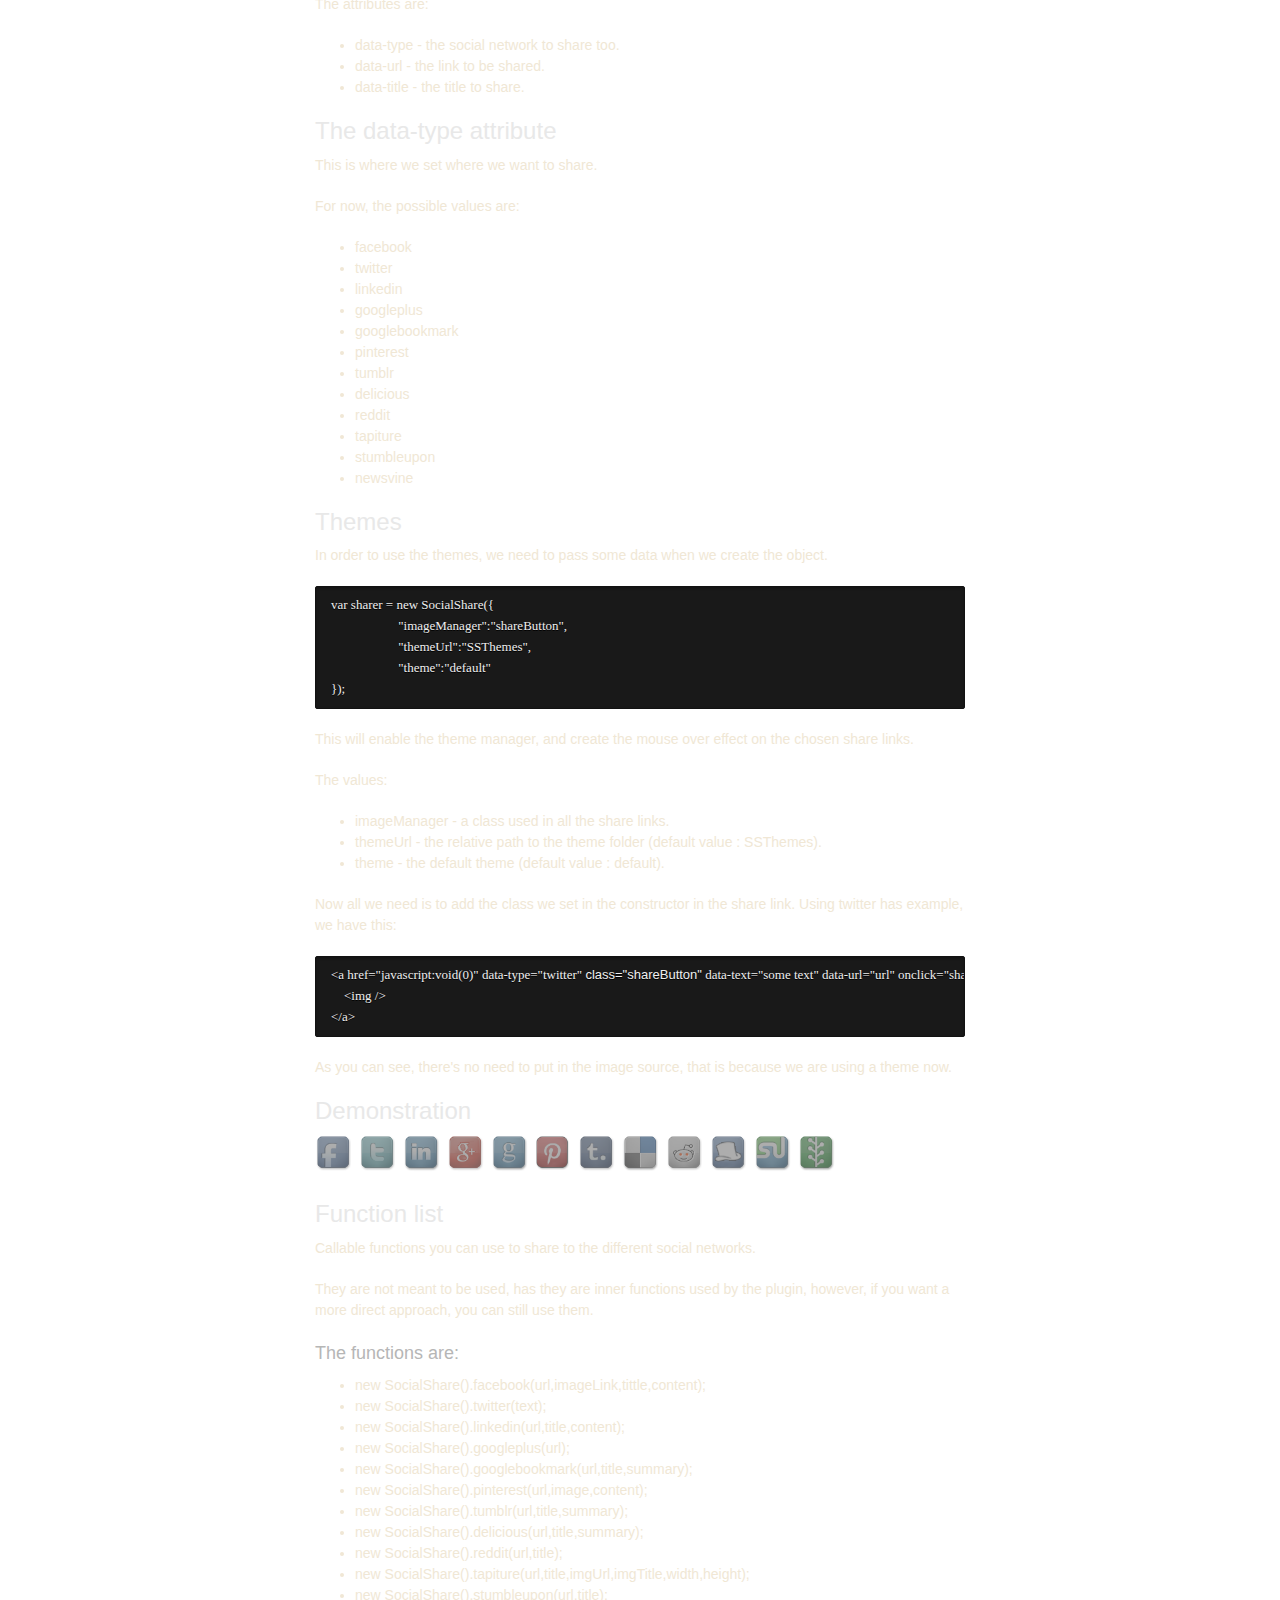
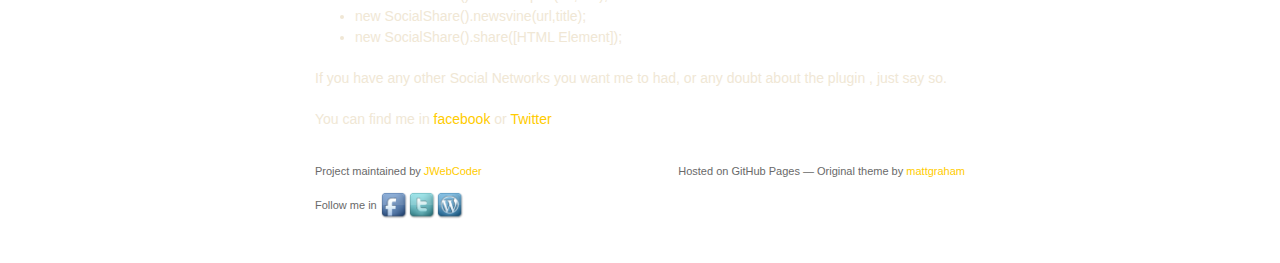
==== commit b140b5b2: "Update index.html" ====
--- a/index.html
+++ b/index.html
@@ -59,7 +59,7 @@
         </div>
 
 <h2>
-<a name="socialshare-09-javascript-plugin" class="anchor" href="#socialshare-09-javascript-plugin"><span class="octicon octicon-link"></span></a>SocialShare 0.9 javascript plugin</h2>
+<a name="socialshare-092-javascript-plugin" class="anchor" href="#socialshare-092-javascript-plugin"><span class="octicon octicon-link"></span></a>SocialShare 0.92 javascript plugin</h2>
 
 <p>In our days, everyone wants to share their website content to the most used Social Networks.</p>
 
@@ -68,7 +68,7 @@
 <p>The objective is to simplify the process of sharing your content to the Social Networks, by calling only one function in JavaScript and let it do the rest.</p>
 
 <h2>
-<a name="version-09-supports" class="anchor" href="#version-09-supports"><span class="octicon octicon-link"></span></a>Version 0.9 supports</h2>
+<a name="version-092-supports" class="anchor" href="#version-092-supports"><span class="octicon octicon-link"></span></a>Version 0.92 supports</h2>
 
 <p>For now, the plugin supports twelve Social Networks:</p>
 
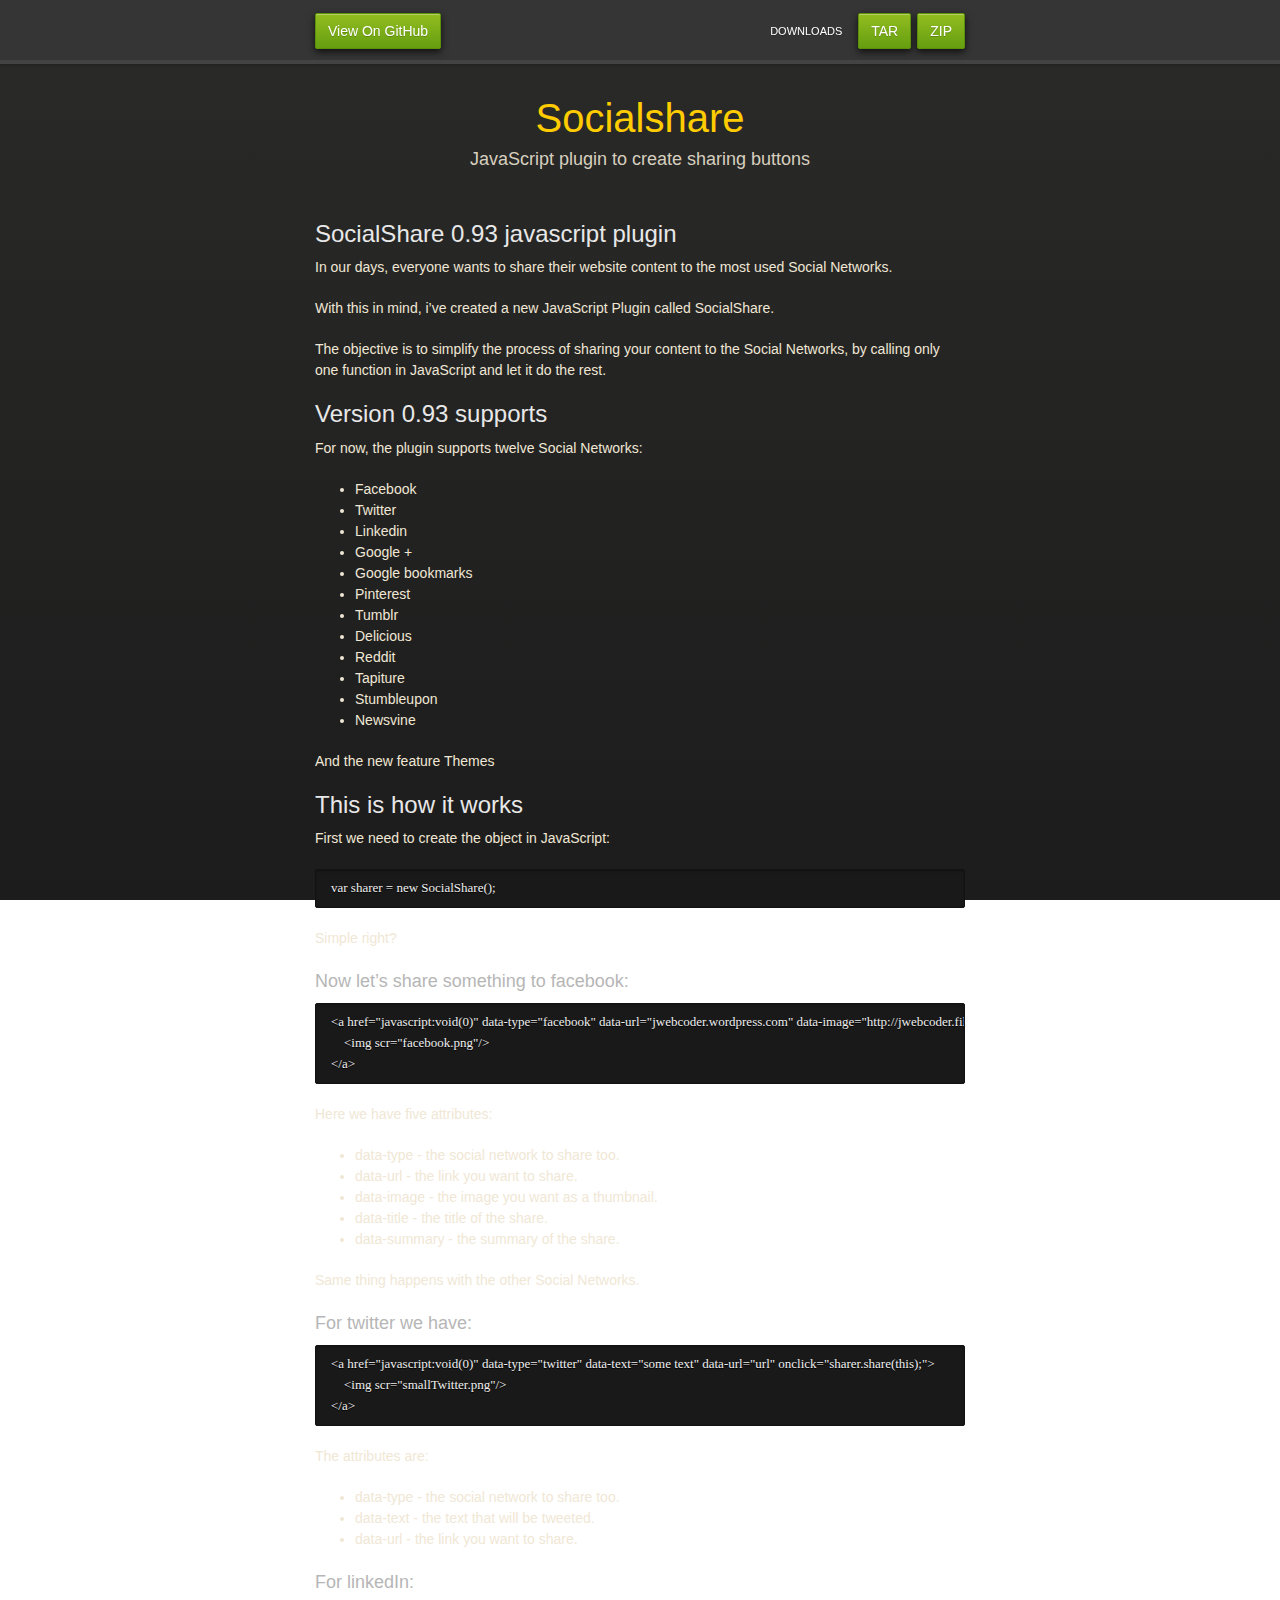
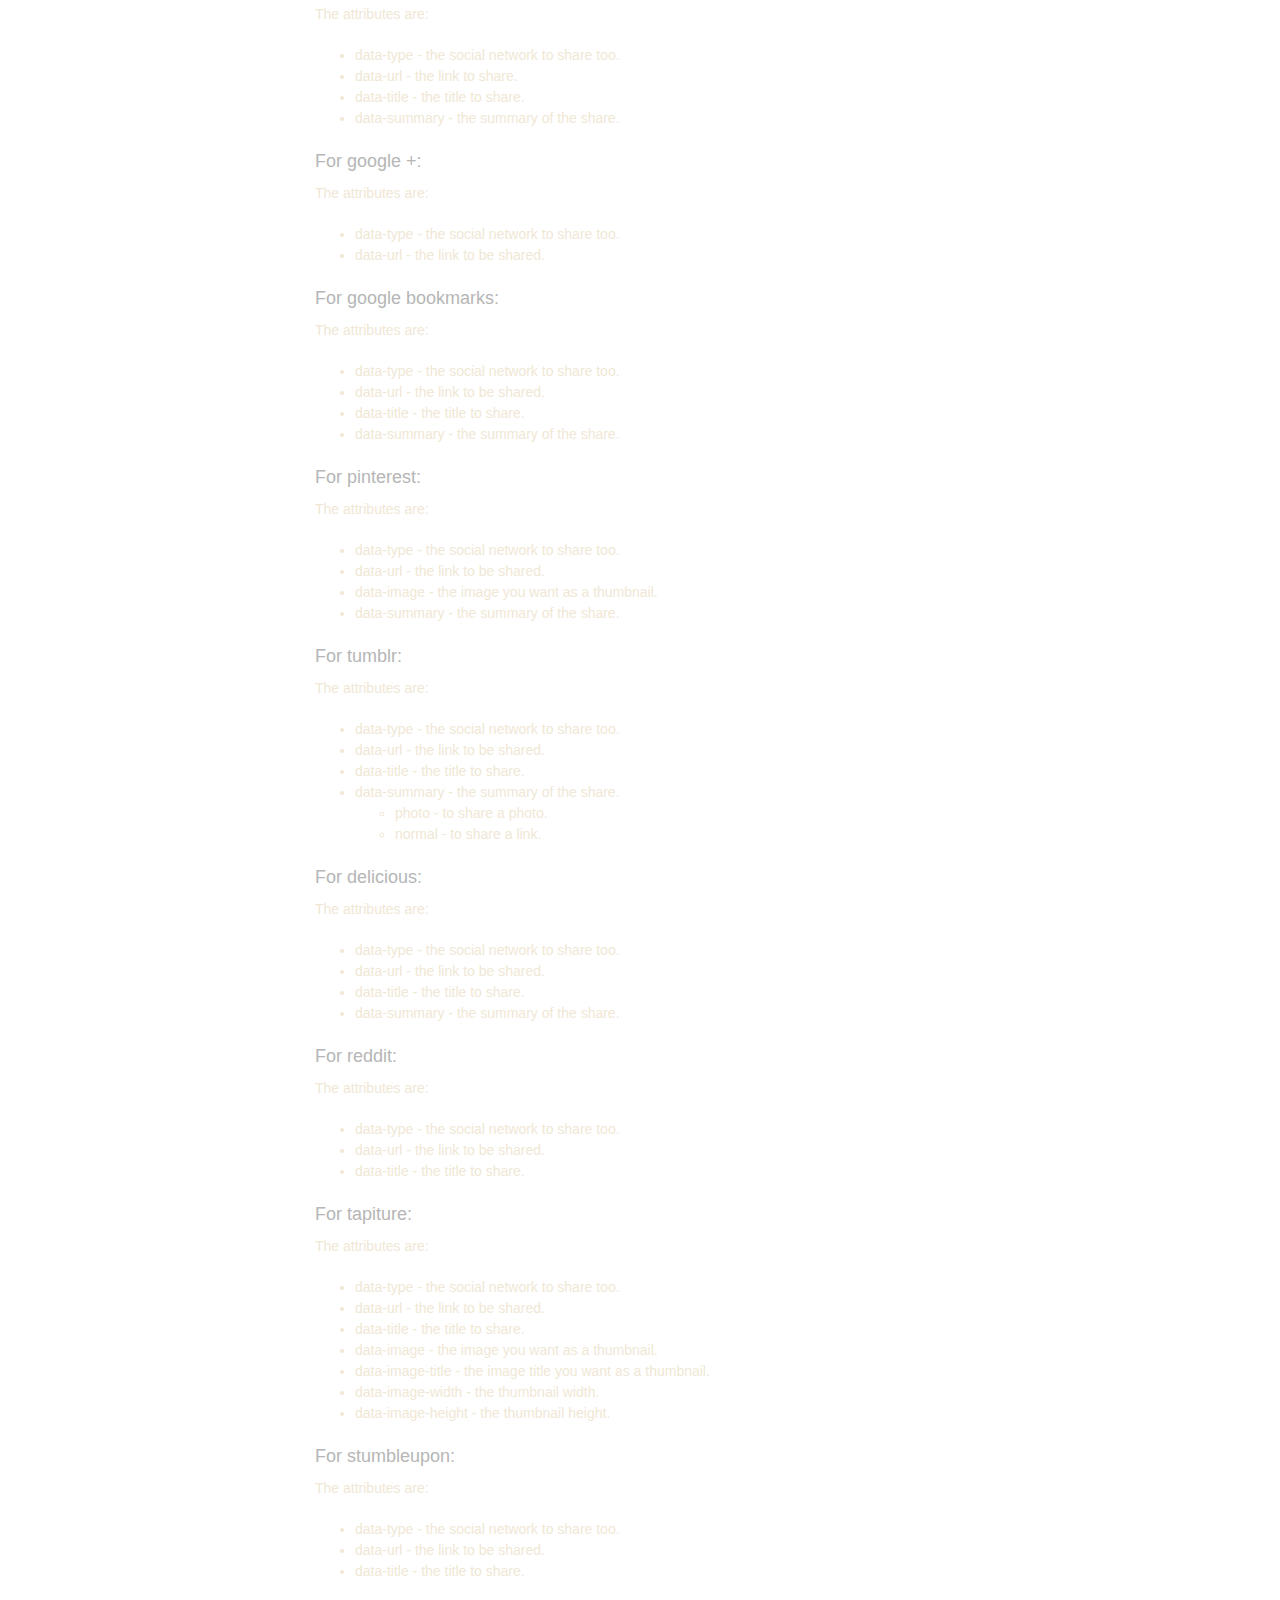
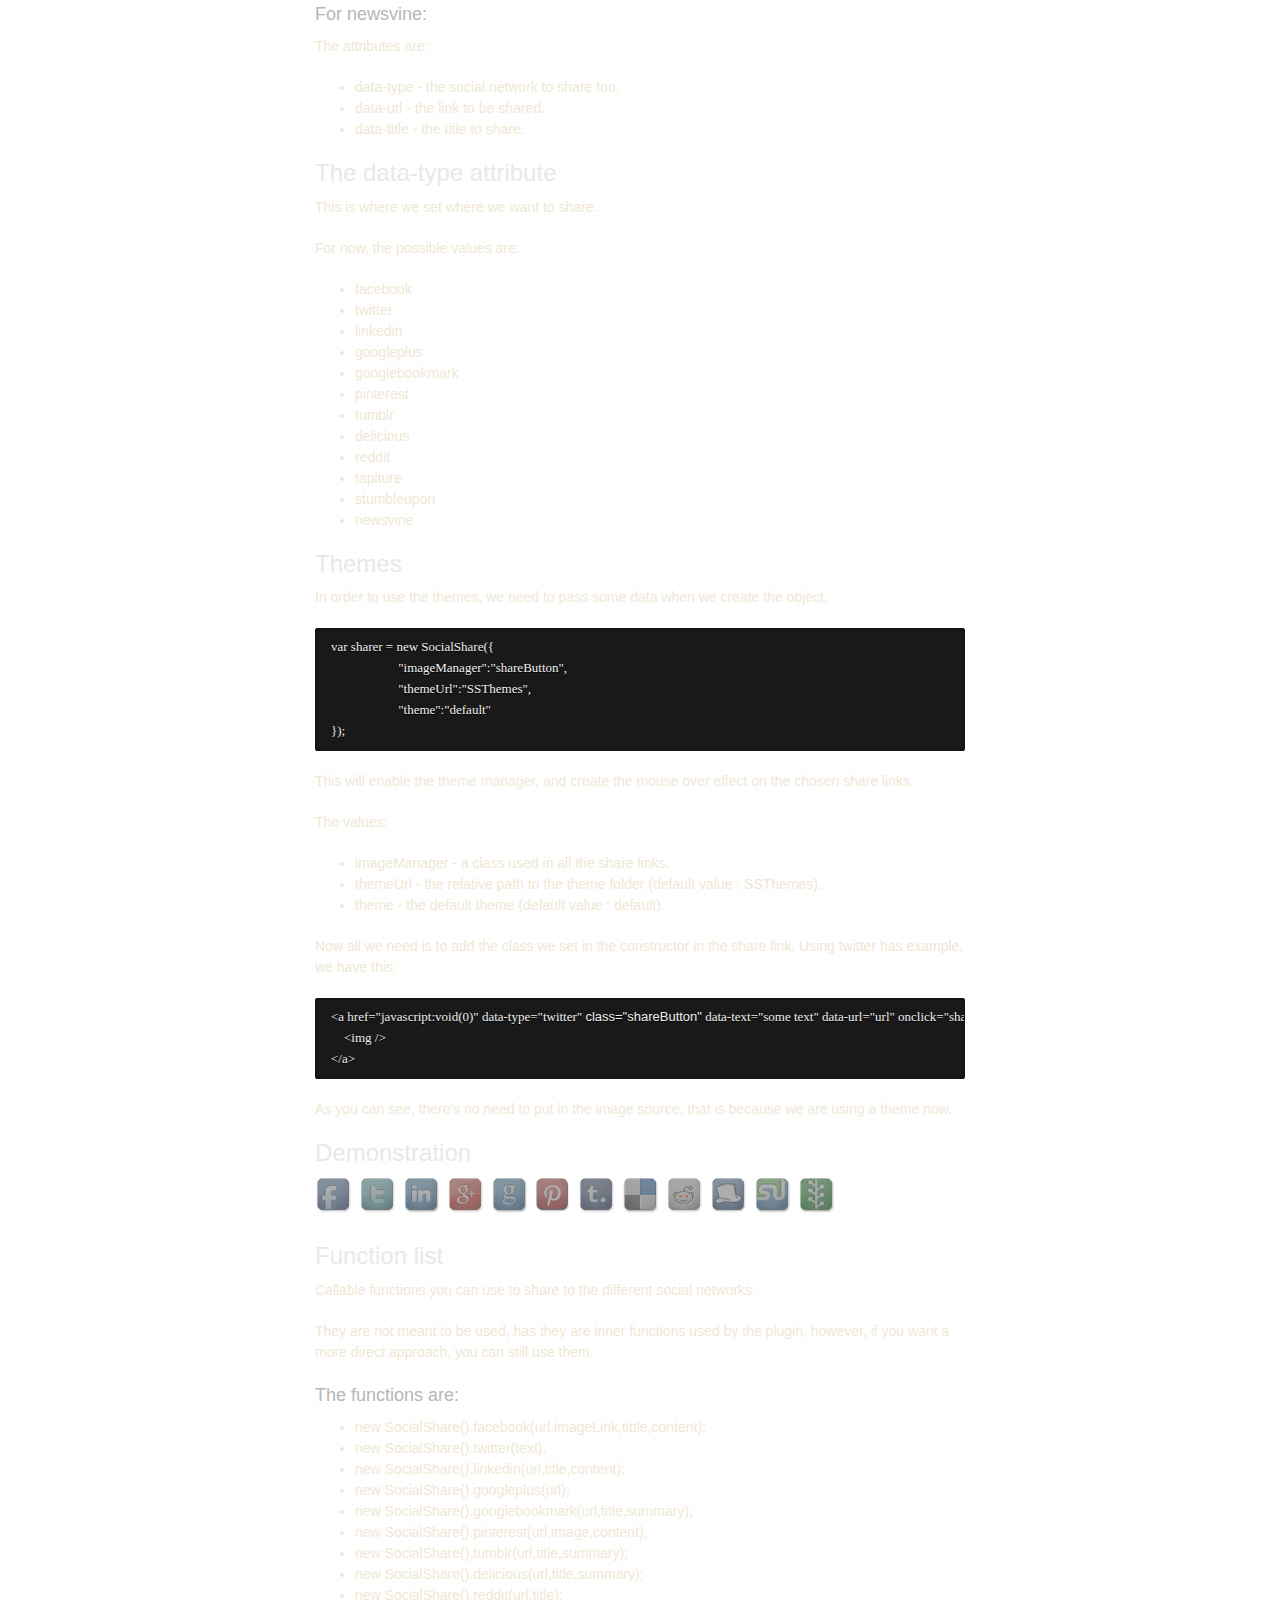
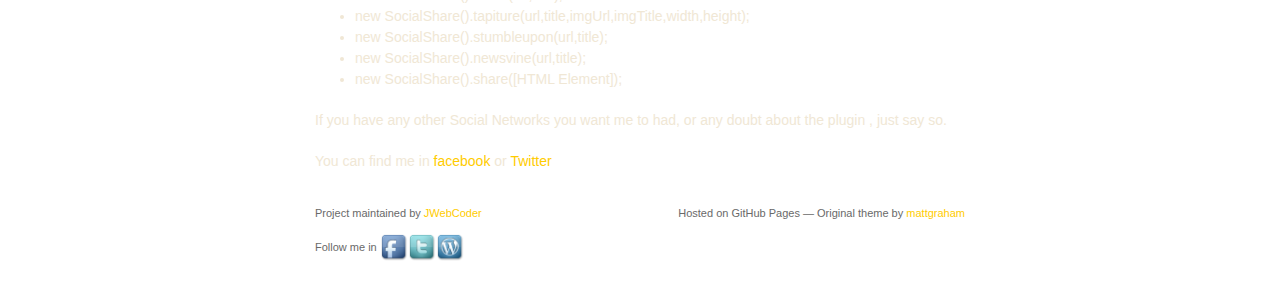
==== commit c1f0923e: "Version update" ====
--- a/index.html
+++ b/index.html
@@ -59,7 +59,7 @@
         </div>
 
 <h2>
-<a name="socialshare-092-javascript-plugin" class="anchor" href="#socialshare-092-javascript-plugin"><span class="octicon octicon-link"></span></a>SocialShare 0.92 javascript plugin</h2>
+<a name="socialshare-093-javascript-plugin" class="anchor" href="#socialshare-093-javascript-plugin"><span class="octicon octicon-link"></span></a>SocialShare 0.93 javascript plugin</h2>
 
 <p>In our days, everyone wants to share their website content to the most used Social Networks.</p>
 
@@ -68,7 +68,7 @@
 <p>The objective is to simplify the process of sharing your content to the Social Networks, by calling only one function in JavaScript and let it do the rest.</p>
 
 <h2>
-<a name="version-092-supports" class="anchor" href="#version-092-supports"><span class="octicon octicon-link"></span></a>Version 0.92 supports</h2>
+<a name="version-093-supports" class="anchor" href="#version-093-supports"><span class="octicon octicon-link"></span></a>Version 0.93 supports</h2>
 
 <p>For now, the plugin supports twelve Social Networks:</p>
 
@@ -177,7 +177,16 @@
 <li>data-type - the social network to share too.</li>
 <li>data-url - the link to be shared.</li>
 <li>data-title - the title to share.</li>
-<li>data-summary - the summary of the share.</li>
+<li>data-summary - the summary of the share.<br>
+	<ul>
+		<li>
+			photo - to share a photo.
+		</li>
+		<li>
+			normal - to share a link.
+		</li>
+	</ul>
+</li>
 </ul><h3>
 <a name="for-delicious" class="anchor" href="#for-delicious"><span class="octicon octicon-link"></span></a>For delicious:</h3>
 
